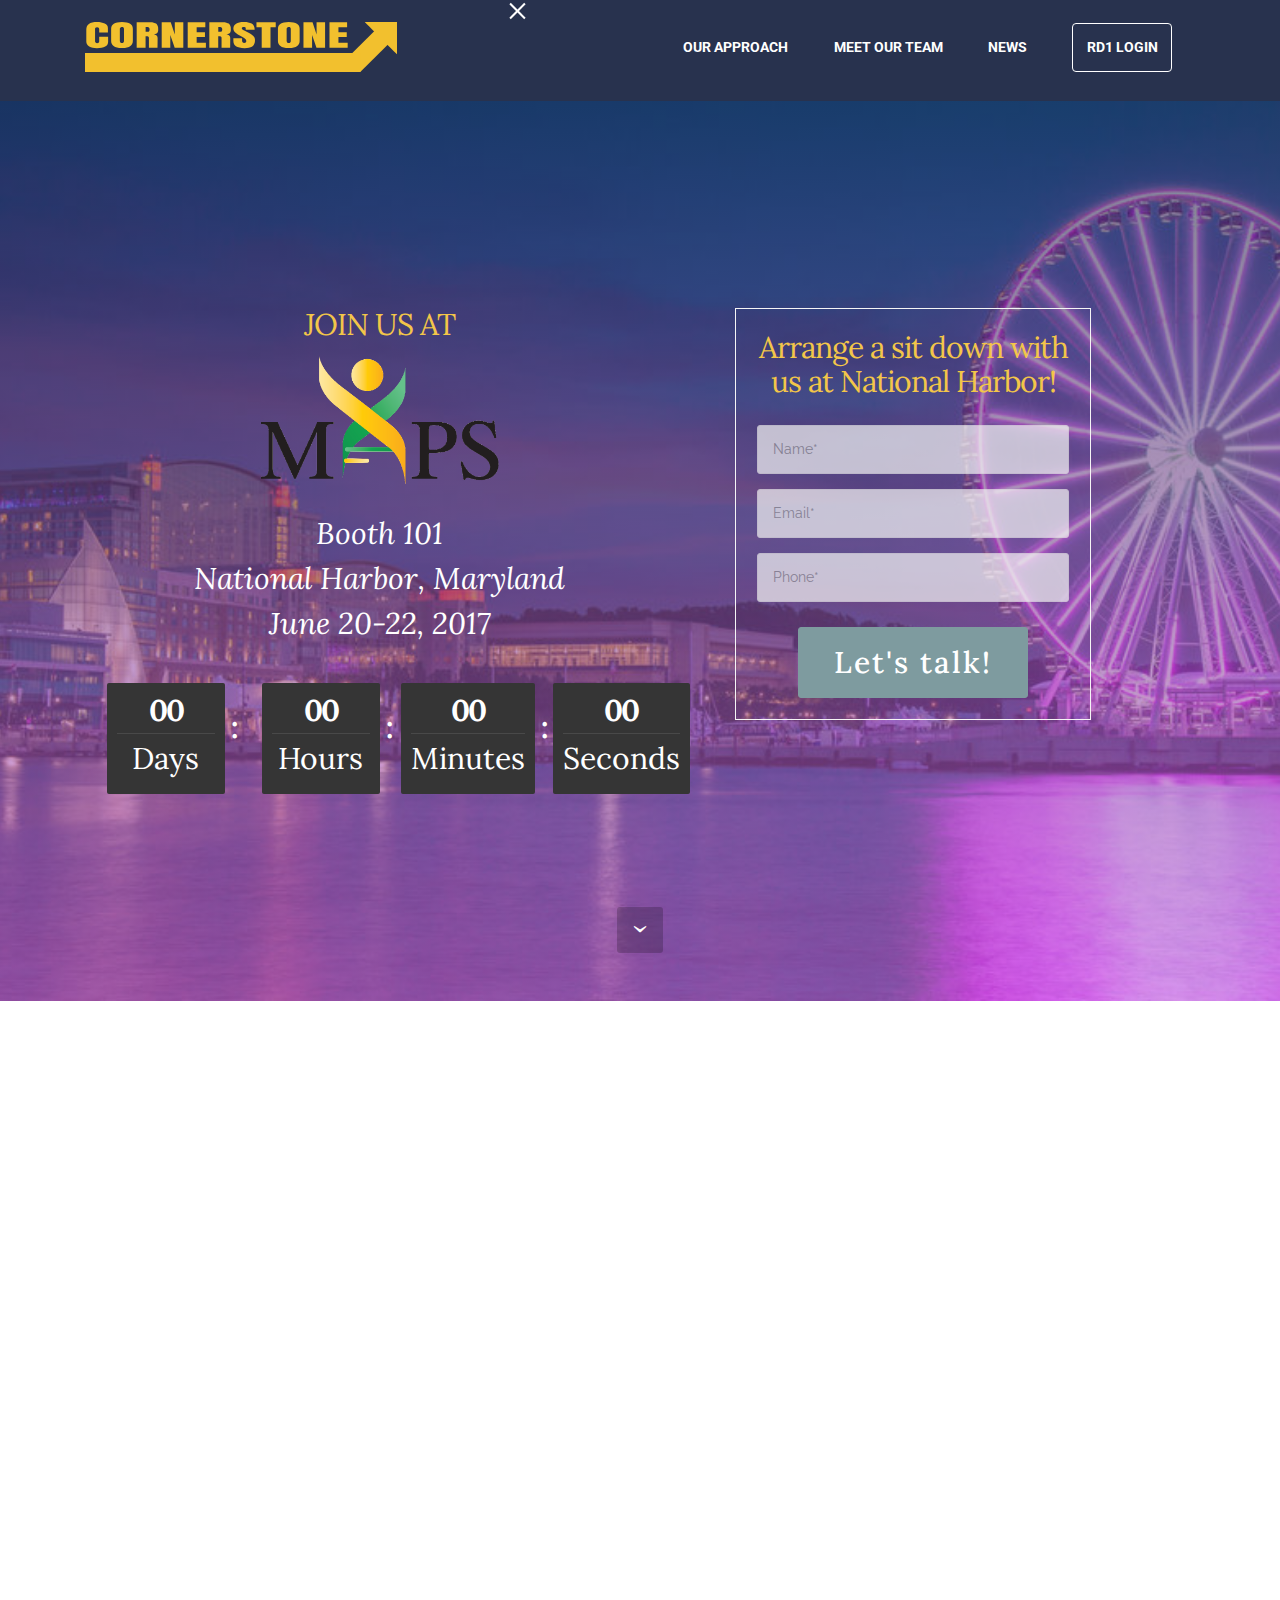
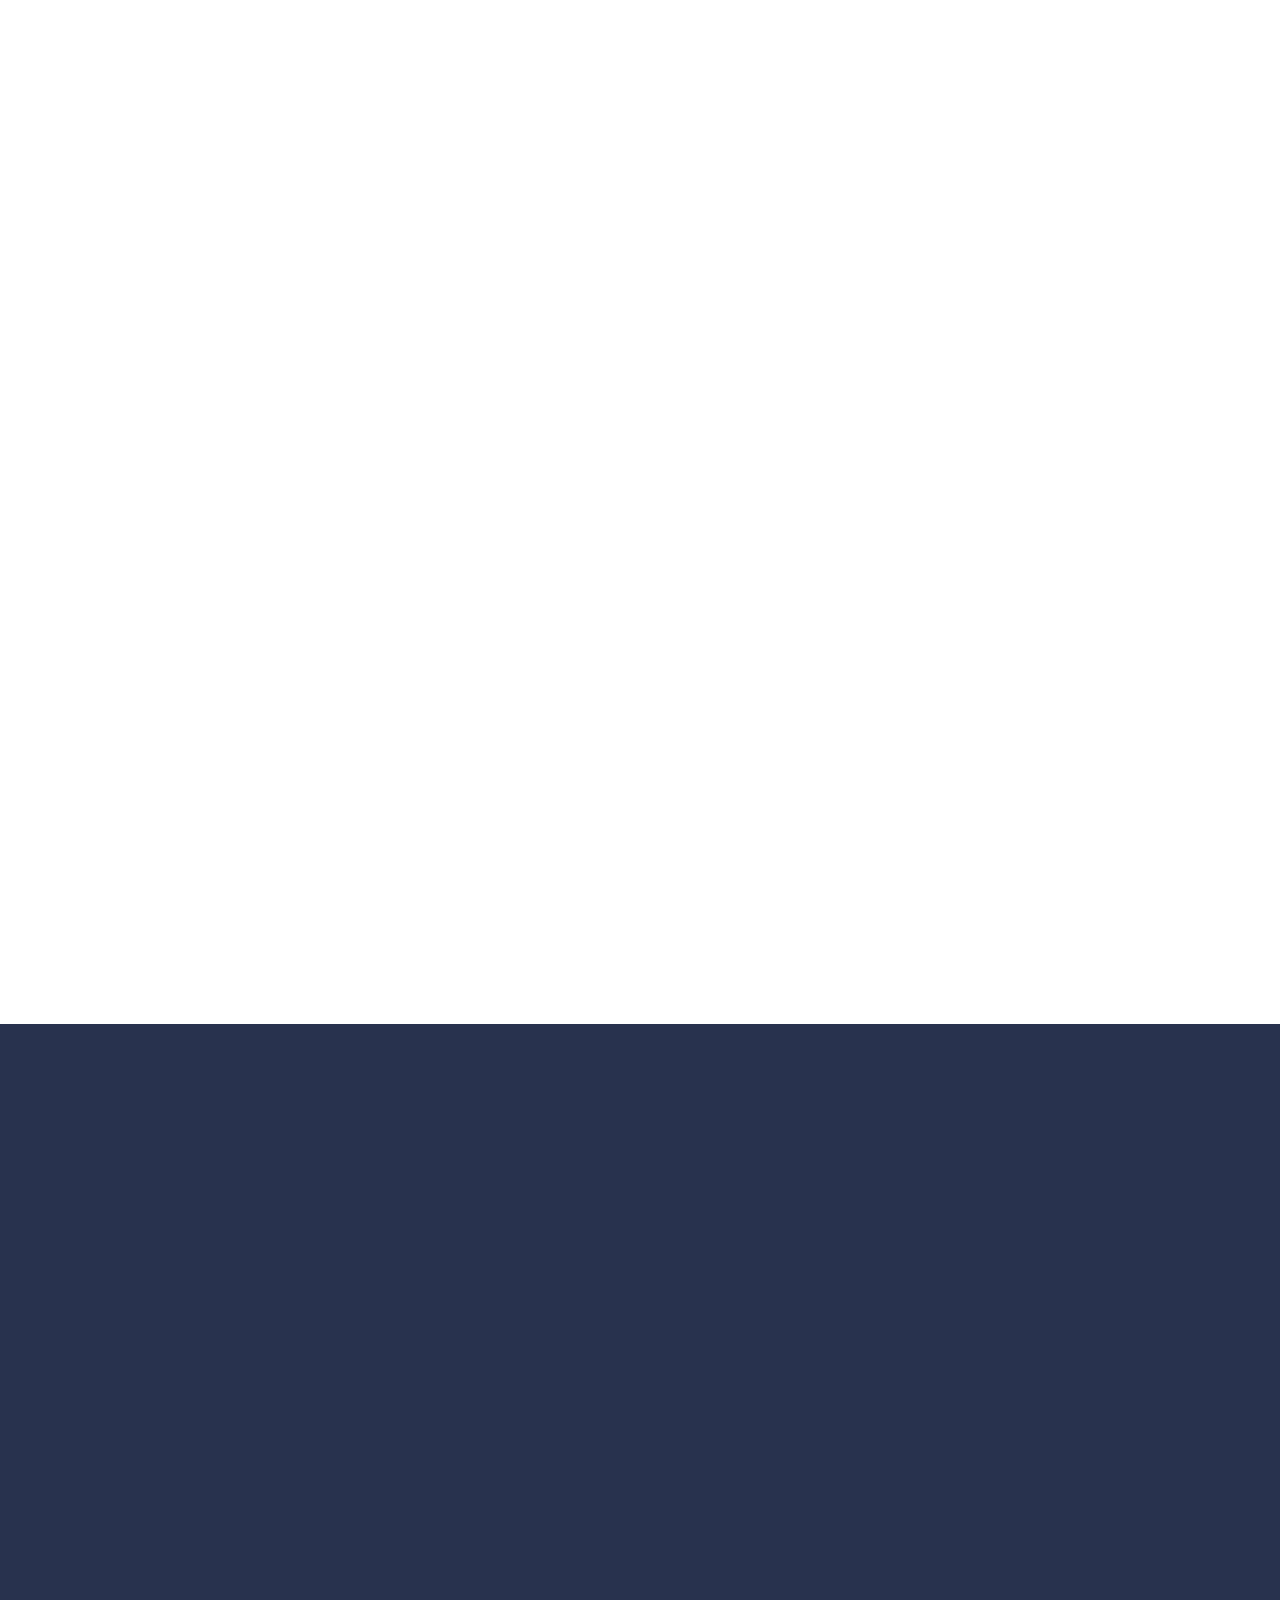
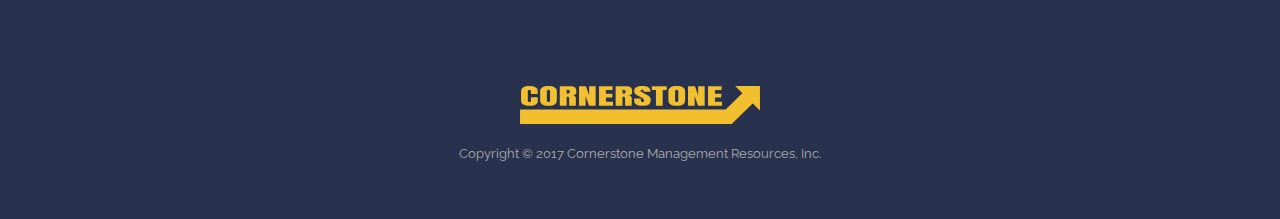
==== index.html @ 9722f14a "FEEX type-o's, adjust banner" ====
<!DOCTYPE html>
<html>
<head>
  <!-- Site made with Mobirise Website Builder v3.12.1, https://mobirise.com -->
  <meta charset="UTF-8">
  <meta http-equiv="X-UA-Compatible" content="IE=edge">
  <meta name="generator" content="Mobirise v3.12.1, mobirise.com">
  <meta name="viewport" content="width=device-width, initial-scale=1">
  <link rel="shortcut icon" href="assets/images/lten-fav.png" type="image/x-icon">
  <meta name="description" content="">
  
  <link rel="stylesheet" href="https://fonts.googleapis.com/css?family=Lora:400,700,400italic,700italic&amp;subset=latin">
  <link rel="stylesheet" href="https://fonts.googleapis.com/css?family=Montserrat:400,700">
  <link rel="stylesheet" href="https://fonts.googleapis.com/css?family=Raleway:100,100i,200,200i,300,300i,400,400i,500,500i,600,600i,700,700i,800,800i,900,900i">
  <link rel="stylesheet" href="assets/bootstrap-material-design-font/css/material.css">
  <link rel="stylesheet" href="assets/tether/tether.min.css">
  <link rel="stylesheet" href="assets/bootstrap/css/bootstrap.min.css">
  <link rel="stylesheet" href="assets/dropdown/css/style.css">
  <link rel="stylesheet" href="assets/animate.css/animate.min.css">
  <link rel="stylesheet" href="assets/theme/css/style.css">
  <link rel="stylesheet" href="assets/mobirise3-blocks-plugin/css/style.css">
  <link rel="stylesheet" href="assets/mobirise/css/mbr-additional.css" type="text/css">
  <link rel="stylesheet" href="assets/index.css" type="text/css"/>
  
  
  
</head>
<body>
<section id="menu-0">

    <nav class="navbar navbar-dropdown navbar-fixed-top">
        <div class="container">

            <div class="mbr-table">
                <div class="mbr-table-cell">

                    <div class="navbar-brand">
                        <a href="https://leadwithcornerstone.com" class="navbar-logo"><img src="assets/images/logo-single-color-1.svg" alt="Mobirise"></a>
                        
                    </div>

                </div>
                <div class="mbr-table-cell">

                    <button class="navbar-toggler pull-xs-right hidden-md-up" type="button" data-toggle="collapse" data-target="#exCollapsingNavbar">
                        <div class="hamburger-icon"></div>
                    </button>

                    <ul class="nav-dropdown collapse pull-xs-right nav navbar-nav navbar-toggleable-sm" id="exCollapsingNavbar">
                      <li class="nav-item dropdown"><a class="nav-link link" href="/approach.html" aria-expanded="false">OUR APPROACH</a></li>
                      <li class="nav-item"><a class="nav-link link" href="/team.html" aria-expanded="false">MEET OUR TEAM</a></li>
                      <li class="nav-item"><a class="nav-link link" href="/news.html" aria-expanded="false">NEWS</a></li>
                      <li class="nav-item"><a id="rd1login" class="nav-link link" href="http://readydayone.com/">RD1 LOGIN</a></li>
                    </ul>
                        <div class="close-icon"></div>
                    </button>

                </div>
            </div>

        </div>
    </nav>

</section>

<section class="engine"><a rel="external" href="https://mobirise.com">Mobirise Web Creator</a></section><section class="mbr-section mbr-section__container article mbr-after-navbar" id="header3-6" style="background-color: rgb(40, 50, 78); padding-top: 80px; padding-bottom: 20px;">
    <div class="container">
        <div class="row">
            <div class="col-xs-12">
                <h3 class="mbr-section-title display-2"></h3>
                
            </div>
        </div>
    </div>
</section>

<section class="mbr-section mbr-section-hero mbr-section-full extHeader13" id="extHeader13-d" style="background-image: url(assets/images/wasgn-main01-r.jpg);">

    <div class="mbr-overlay" style="opacity: 0.6; background:linear-gradient(180deg, #28324E, #DA68E2); ">
    </div>

    <div class="mbr-table mbr-table-full">
        <div class="mbr-table-cell">

            <div class="container">
                <div class="mbr-section row">
                    <div class="mbr-table-md-up">
                        
                        

                        <div class="mbr-table-cell mbr-right-padding-md-up col-md-7 text-xs-center text-md-right">
                           <div class="container2">
                                <h4 class="mbr-section-title display-2" style="font-weight: normal; font-family: 'Lora', serif;">JOIN US AT<br><img src="assets/images/m2 copy.png" style="height: 128px; margin-top: 0.5em;"></h4>
                                <div class="mbr-section-text lead">
                                    <p><span style="line-height: 1.5;">Booth 101</span><br><span style="line-height: 1.5;">National Harbor, Maryland</span><br>June 20-22, 2017<br></p>
                                </div>
                                <div class="countdown" data-end="2017/06/22"></div>
                            </div>
                        </div>
                        <div class="form-table mbr-valign-top col-md-9  formblock" data-form-type="formoid">
                            <h4 class="mbr-section-title display-2"><span style="font-weight: normal;">Arrange a sit down with us&nbsp;at National Harbor!</span></h4>
                            <div data-form-alert="true">
                                <div hidden="" data-form-alert-success="true" class="alert alert-form alert-success text-xs-center">Thank You!</div>
                            </div>
                            <form action="https://mobirise.com/" method="post" data-form-title="JOIN US ATMAPS">
                                <input type="hidden" value="mB2yQA5U5hJC4yDXO6YgDqVfGxD87rrRCwksY3TaonPqhQ/jS/07HO20vc/eBBcnyY/6fTDZwCEvkU/P0y9nJ7ykvp0NwInEQJoDjAlxjFyf1GAcP17VbdTFWeBl5ZXc" data-form-email="true">

                                    <div class="col-xs-12">
                                         <input type="text" class="form-control" name="name" required="" data-form-field="Name" placeholder="Name*">
                                    </div>

                                    <div class="col-xs-12"> 
                                         <input type="text" class="form-control" name="email" required="" data-form-field="Email" placeholder="Email*">    
                                    </div>

                                    <div class="col-xs-12">
                                         <input type="text" class="form-control" name="phone" required="" data-form-field="Phone" placeholder="Phone*">
                                    </div>

                                    
                                <div class="col-xs-12" style="margin-top: 10px; text-align: center"><button type="submit" class="btn btn-info">Let's talk!</button></div>
                            </form>
                        </div>
                    </div>
                </div>
            </div>
        </div>
    </div>

    <div class="mbr-arrow mbr-arrow-floating hidden-sm-down" aria-hidden="true"><a href="#header3-b"><i class="mbr-arrow-icon"></i></a></div>

</section>

<section class="mbr-section mbr-section__container article" id="header3-b" style="background-color: rgb(255, 255, 255); padding-top: 20px; padding-bottom: 20px;">
    <div class="container">
        <div class="row">
            <div class="col-xs-12">
                <h3 class="mbr-section-title display-2">Cornerstone's&nbsp;<span style="line-height: 1.1;">Carl Thoresen and David A. Jencen</span><br><span style="line-height: 1.1;">at MAPS 2017 Annual Meeting</span></h3>
                <h4 class="mbr-section-title">Come see us at <a href="maps_map.html" target="_blank" style="color: #FCBC12;">Booth 101</a>
                <a href="maps_map.html" target="_blank" style="color: #FCBC12;"><img src="assets/images/guides.png" height="40px;" alt="Cornerstone at LTEN Booth 101" title="Map to Cornerstone Booth at MAPS"></a></h4>
            </div>
        </div>
    </div>
</section>

<section class="mbr-section" id="msg-box5-9" style="background-color: rgb(255, 255, 255); padding-top: 40px; padding-bottom: 0px;">

    
    <div class="container">
        <div class="row">
            <div class="mbr-table-md-up">

              

              <div class="mbr-table-cell col-md-6 text-xs-center text-md-right content-size">
                  <h3 class="mbr-section-title display-2" style="text-align: left; font-weight: normal;">Cornerstone is hosting a workshop on <div>Thursday, June 22nd, 9:30 - 12:15</div><div><span style="font-weight: bold;">Building a Medical Affairs Leadership Pipeline</span></div></h3>
                  <div class="lead">

                    <p>The increased importance of Medical Affairs within the pharmaceutical and&nbsp;biotech industries necessitates an increase in the number of frontline leaders.&nbsp;Yet, few organizations offer a systematic internal process for identifying and&nbsp;developing potential Medical Affairs leaders. In this workshop, we will present&nbsp;a model for leadership development that gives high-potential individual<br>contributors in the Medical Affairs area the opportunity to develop leadership&nbsp;and management skills prior to promotion. Specifically, we will describe&nbsp;the development and implementation of an experiential developmental&nbsp;realistic job preview (RJP) for aspiring management candidates involving a&nbsp;strategic decision-making simulation and a one-on-one coaching interaction.&nbsp;Finally, we will present a case study detailing one organization’s ongoing&nbsp;initiative to leverage these results to prepare aspiring frontline leaders for job&nbsp;responsibilities very different than ones they currently have in a highly volatile&nbsp;and constantly evolving industry.&nbsp;<br><br></p>

                  </div>

                  
              </div>


              


              <div class="mbr-table-cell mbr-left-padding-md-up mbr-valign-top col-md-6 image-size" style="width: 50%;">
                  <div class="mbr-figure"><img src="assets/images/maps-logo.jpg"></div>
              </div>

            </div>
        </div>
    </div>

</section>

<section class="mbr-section" id="msg-box5-4" style="background-color: rgb(255, 255, 255); padding-top: 40px; padding-bottom: 40px;">

    
    <div class="container">
        <div class="row">
            <div class="mbr-table-md-up">

              <div class="mbr-table-cell mbr-right-padding-md-up mbr-valign-top col-md-7 image-size" style="width: 25%;">
                  <div class="mbr-figure"><img src="assets/images/carl-600x840.jpg"></div>
              </div>

              


              <div class="mbr-table-cell col-md-5 text-xs-center text-md-left content-size">
                  <h3 class="mbr-section-title display-2">Carl Thoresen, Ph.D.</h3>
                  <div class="lead">

                    <p>Carl joined the Cornerstone team after working as Assistant Professor of industrial/organizational psychology at Tulane University. As an internationally recognized author and researcher on employee selection, job attitudes, employee assessment, and the role of personality in job performance, Carl brings a unique, research-oriented perspective to the design and implementation of Cornerstone’s programs. He has extensive training and experience in test development and validation. After graduating from Northwestern University, Carl earned an M.S. degree in organizational behavior from Cornell University. He later completed his Ph.D. in human resource management with a minor concentration in personality and social psychology at the University of Iowa.</p>

                  </div>

                  
              </div>


              

            </div>
        </div>
    </div>

</section>

<section class="mbr-section" id="msg-box5-c" style="background-color: rgb(255, 255, 255); padding-top: 40px; padding-bottom: 40px;">

    
    <div class="container">
        <div class="row">
            <div class="mbr-table-md-up">

              <div class="mbr-table-cell mbr-right-padding-md-up mbr-valign-top col-md-7 image-size" style="width: 25%;">
                  <div class="mbr-figure"><img src="assets/images/david.jpg"></div>
              </div>

              


              <div class="mbr-table-cell col-md-5 text-xs-center text-md-left content-size">
                  <h3 class="mbr-section-title display-2">Davad A. Jencen, Ph.D.</h3>
                  <div class="lead">

                    <p>David brings more than 20 years of biopharmaceutical industry Medical Affairs experience with companies including Procter &amp; Gamble Pharmaceuticals, Boehringer Ingelheim, and Novo Nordisk. As a Medical Affairs consultant he has partnered with clients on projects ranging from global excellence in medical science liaison (MSL) performance, stakeholder engagement strategies, and presentation skills development. He has been invited to deliver Medical Affairs training programs in the US, Singapore, Taiwan, and China. He also coaches and mentors aspiring MSLs seeking to secure their first role, as well as Medical Affairs professionals in mid-career who are considering a change. He blogs and hosts a LinkedIn discussion group, both focused on the MSL. Over his industrial career he has directed several MSL teams and also served as Operations Director for MSL organizations. While at Boehringer Ingelheim he was chief architect of the original MSL training and development program, directing a team to develop scientific and professional training &amp; development programming across 4 different therapeutic areas.</p>

                  </div>

                  
              </div>


              

            </div>
        </div>
    </div>

</section>

<section class="mbr-section mbr-section__container article" id="header3-1" style="background-color: rgb(40, 50, 78); padding-top: 40px; padding-bottom: 20px;">
    <div class="container">
        <div class="row">
            <div class="col-xs-12">
                <h3 class="mbr-section-title display-2"><span style="font-weight: normal;">Let the Cornerstone approach help you.</span></h3>
                <small class="mbr-section-subtitle">Call or simply send us a note!</small>
            </div>
        </div>
    </div>
</section>

<section class="mbr-footer footer4 mbr-section mbr-section-md-padding" id="contacts4-2" style="background-color: rgb(40, 50, 78); padding-top: 60px; padding-bottom: 60px;">
    
    <div class="container">
        <div class="mbr-contacts row">
            <div class="col-sm-8">
                <div class="row">
                    <div class="col-sm-6">
                        <p><span style="font-size: 0.875rem; line-height: 1.5;">Cornerstone Management Resource Systems, Inc.</span><br>212 Mary Street<br>
Carnegie, PA 15106<br><br>
contact@leadwithcornerstone.com<br><br>
Phone: (412) 429-6400 <br>
Fax: (412) 429-6450</p>
                    </div>
                    <div class="col-sm-6"><p class="mbr-contacts__text"><font color="#8c8c8c" size="3"><span style="letter-spacing: -1px; line-height: 20px;">Proud Members of:</span></font></p><ul class="mbr-contacts__list"><li><a href="http://www.l-ten.org/" target="_blank">Life Science Trainers &amp; Educators Network</a></li><li><a href="http://www.aomonline.org/" target="_blank">Academy of Management</a></li><li><a href="http://www.td.org/" target="_blank">Association for Talent Development</a></li><li><a href="http://http://www.siop.org/" target="_blank">Society for Industrial and Organizational Psychology</a></li><li><a href="http://www.shrm.org/" target="_blank">Society for Human Resource Management</a></li></ul></div>
                </div>
            </div>
            <div class="col-sm-4" data-form-type="formoid">
                <div data-form-alert="true">
                    <div hidden="" data-form-alert-success="true">Thanks for filling out form!</div>
                </div>
                <form action="https://mobirise.com/" method="post" data-form-title="MESSAGE">
                    <input type="hidden" value="hzyO/w4I+8+AQR++8pt1Ks4PPR2eOuHSNXJ6d34PItf699NMGYyzHLV0fbwY1GaBu1c+K6QYlq7x/pKUNmhXsF9npTAK3/1whgUCe+mWVYEfyq78S7+a7LP/GgaN36qp" data-form-email="true">
                    <div class="form-group">
                        <label class="form-control-label" for="contacts4-2-name">Name<span class="form-asterisk">*</span></label>
                        <input type="text" class="form-control input-sm input-inverse" name="name" required="" data-form-field="Name" id="contacts4-2-name">
                    </div>
                    <div class="form-group">
                        <label class="form-control-label" for="contacts4-2-email">Email<span class="form-asterisk">*</span></label>
                        <input type="email" class="form-control input-sm input-inverse" name="email" required="" data-form-field="Email" id="contacts4-2-email">
                    </div>
                    
                    <div class="form-group">
                        <label class="form-control-label" for="contacts4-2-message">Message</label>
                        <textarea class="form-control input-sm input-inverse" name="message" data-form-field="Message" rows="4" id="contacts4-2-message"></textarea>
                    </div>
                    <div class="mbr-buttons mbr-buttons--right btn-inverse"><button type="submit" class="btn btn-sm btn-info">I'm interested to learn more.</button></div>
                </form>
            </div>
        </div>
    </div>
</section>

<div id="footer1-3" custom-code="true"><footer class="mbr-small-footer mbr-section mbr-section-nopadding" style="background-color: rgb(40, 50, 78); padding-top: 1.75rem; padding-bottom: 3.5rem;">
    
    <div class="container">
        <p class="text-xs-center mbr-editable-content">
            <img class="my-image" src="assets/images/single-color-logo.svg">
        </p>
            <br>
            <p class="text-xs-center mbr-editable-content">
                Copyright © 2017 Cornerstone Management Resources, Inc.</p>
    </div>
</footer></div>


  <script src="assets/web/assets/jquery/jquery.min.js"></script>
  <script src="assets/tether/tether.min.js"></script>
  <script src="assets/bootstrap/js/bootstrap.min.js"></script>
  <script src="assets/smooth-scroll/smooth-scroll.js"></script>
  <script src="assets/dropdown/js/script.min.js"></script>
  <script src="assets/touch-swipe/jquery.touch-swipe.min.js"></script>
  <script src="assets/viewport-checker/jquery.viewportchecker.js"></script>
  <script src="assets/countdown/jquery.countdown.min.js"></script>
  <script src="assets/theme/js/script.js"></script>
  <script src="assets/mobirise3-blocks-plugin/js/script.js"></script>
  <script src="assets/formoid/formoid.min.js"></script>
  
  
  <input name="animation" type="hidden">
  </body>
</html>
---- assets/bootstrap-material-design-font/css/material.css ----
@font-face {
  font-family: 'Material-Design-Icons';
  src: url('../fonts/Material-Design-Icons.eot?3ocs8m');
  src: url('../fonts/Material-Design-Icons.eot?#iefix3ocs8m') format('embedded-opentype'), url('../fonts/Material-Design-Icons.woff?3ocs8m') format('woff'), url('../fonts/Material-Design-Icons.ttf?3ocs8m') format('truetype'), url('../fonts/Material-Design-Icons.svg?3ocs8m#Material-Design-Icons') format('svg');
  font-weight: normal;
  font-style: normal;
}
[class^="mdi-"],
[class*="mdi-"] {
  speak: none;
  display: inline-block;
  font-style: normal;
  font-variant:normal;
  font-weight:normal;
  /*font-size:24px;*/
  line-height:1;
  font-family:'Material-Design-Icons' !important;
  text-rendering: auto;
  
  -webkit-font-smoothing: antialiased;
  -moz-osx-font-smoothing: grayscale;
  -webkit-transform: translate(0, 0);
      -ms-transform: translate(0, 0);
          transform: translate(0, 0);
}
[class^="mdi-"]:before,
[class*="mdi-"]:before {
  display: inline-block;
  speak: none;
  text-decoration: inherit;
}
[class^="mdi-"].pull-left,
[class*="mdi-"].pull-left {
  margin-right: .3em;
}
[class^="mdi-"].pull-right,
[class*="mdi-"].pull-right {
  margin-left: .3em;
}
[class^="mdi-"].mdi-lg:before,
[class*="mdi-"].mdi-lg:before,
[class^="mdi-"].mdi-lg:after,
[class*="mdi-"].mdi-lg:after {
  font-size: 1.33333333em;
  line-height: 0.75em;
  vertical-align: -15%;
}
[class^="mdi-"].mdi-2x:before,
[class*="mdi-"].mdi-2x:before,
[class^="mdi-"].mdi-2x:after,
[class*="mdi-"].mdi-2x:after {
  font-size: 2em;
}
[class^="mdi-"].mdi-3x:before,
[class*="mdi-"].mdi-3x:before,
[class^="mdi-"].mdi-3x:after,
[class*="mdi-"].mdi-3x:after {
  font-size: 3em;
}
[class^="mdi-"].mdi-4x:before,
[class*="mdi-"].mdi-4x:before,
[class^="mdi-"].mdi-4x:after,
[class*="mdi-"].mdi-4x:after {
  font-size: 4em;
}
[class^="mdi-"].mdi-5x:before,
[class*="mdi-"].mdi-5x:before,
[class^="mdi-"].mdi-5x:after,
[class*="mdi-"].mdi-5x:after {
  font-size: 5em;
}
[class^="mdi-device-signal-cellular-"]:after,
[class^="mdi-device-battery-"]:after,
[class^="mdi-device-battery-charging-"]:after,
[class^="mdi-device-signal-cellular-connected-no-internet-"]:after,
[class^="mdi-device-signal-wifi-"]:after,
[class^="mdi-device-signal-wifi-statusbar-not-connected"]:after,
.mdi-device-network-wifi:after {
  opacity: .3;
  position: absolute;
  left: 0;
  top: 0;
  z-index: 1;
  display: inline-block;
  speak: none;
  text-decoration: inherit;
}
[class^="mdi-device-signal-cellular-"]:after {
  content: "\e758";
}
[class^="mdi-device-battery-"]:after {
  content: "\e735";
}
[class^="mdi-device-battery-charging-"]:after {
  content: "\e733";
}
[class^="mdi-device-signal-cellular-connected-no-internet-"]:after {
  content: "\e75d";
}
[class^="mdi-device-signal-wifi-"]:after,
.mdi-device-network-wifi:after {
  content: "\e765";
}
[class^="mdi-device-signal-wifi-statusbasr-not-connected"]:after {
  content: "\e8f7";
}
.mdi-device-signal-cellular-off:after,
.mdi-device-signal-cellular-null:after,
.mdi-device-signal-cellular-no-sim:after,
.mdi-device-signal-wifi-off:after,
.mdi-device-signal-wifi-4-bar:after,
.mdi-device-signal-cellular-4-bar:after,
.mdi-device-battery-alert:after,
.mdi-device-signal-cellular-connected-no-internet-4-bar:after,
.mdi-device-battery-std:after,
.mdi-device-battery-full .mdi-device-battery-unknown:after {
  content: "";
}
.mdi-fw {
  width: 1.28571429em;
  text-align: center;
}
.mdi-ul {
  padding-left: 0;
  margin-left: 2.14285714em;
  list-style-type: none;
}
.mdi-ul > li {
  position: relative;
}
.mdi-li {
  position: absolute;
  left: -2.14285714em;
  width: 2.14285714em;
  top: 0.14285714em;
  text-align: center;
}
.mdi-li.mdi-lg {
  left: -1.85714286em;
}
.mdi-border {
  padding: .2em .25em .15em;
  border: solid 0.08em #eeeeee;
  border-radius: .1em;
}
.mdi-spin {
  -webkit-animation: mdi-spin 2s infinite linear;
  animation: mdi-spin 2s infinite linear;
  -webkit-transform-origin: 50% 50%;
  -ms-transform-origin: 50% 50%;
      transform-origin: 50% 50%;
}
.mdi-pulse {
  -webkit-animation: mdi-spin 1s steps(8) infinite;
  animation: mdi-spin 1s steps(8) infinite;
  -webkit-transform-origin: 50% 50%;
  -ms-transform-origin: 50% 50%;
      transform-origin: 50% 50%;
}
@-webkit-keyframes mdi-spin {
  0% {
    -webkit-transform: rotate(0deg);
    transform: rotate(0deg);
  }
  100% {
    -webkit-transform: rotate(359deg);
    transform: rotate(359deg);
  }
}
@keyframes mdi-spin {
  0% {
    -webkit-transform: rotate(0deg);
    transform: rotate(0deg);
  }
  100% {
    -webkit-transform: rotate(359deg);
    transform: rotate(359deg);
  }
}
.mdi-rotate-90 {
  filter: progid:DXImageTransform.Microsoft.BasicImage(rotation=1);
  -webkit-transform: rotate(90deg);
  -ms-transform: rotate(90deg);
  transform: rotate(90deg);
}
.mdi-rotate-180 {
  filter: progid:DXImageTransform.Microsoft.BasicImage(rotation=2);
  -webkit-transform: rotate(180deg);
  -ms-transform: rotate(180deg);
  transform: rotate(180deg);
}
.mdi-rotate-270 {
  filter: progid:DXImageTransform.Microsoft.BasicImage(rotation=3);
  -webkit-transform: rotate(270deg);
  -ms-transform: rotate(270deg);
  transform: rotate(270deg);
}
.mdi-flip-horizontal {
  filter: progid:DXImageTransform.Microsoft.BasicImage(rotation=0, mirror=1);
  -webkit-transform: scale(-1, 1);
  -ms-transform: scale(-1, 1);
  transform: scale(-1, 1);
}
.mdi-flip-vertical {
  filter: progid:DXImageTransform.Microsoft.BasicImage(rotation=2, mirror=1);
  -webkit-transform: scale(1, -1);
  -ms-transform: scale(1, -1);
  transform: scale(1, -1);
}
:root .mdi-rotate-90,
:root .mdi-rotate-180,
:root .mdi-rotate-270,
:root .mdi-flip-horizontal,
:root .mdi-flip-vertical {
  -webkit-filter: none;
          filter: none;
}
.mdi-stack {
  position: relative;
  display: inline-block;
  width: 2em;
  height: 2em;
  line-height: 2em;
  vertical-align: middle;
}
.mdi-stack-1x,
.mdi-stack-2x {
  position: absolute;
  left: 0;
  width: 100%;
  text-align: center;
}
.mdi-stack-1x {
  line-height: inherit;
}
.mdi-stack-2x {
  font-size: 2em;
}
.mdi-inverse {
  color: #ffffff;
}
/* Start Icons */
.mdi-action-3d-rotation:before {
  content: "\e600";
}
.mdi-action-accessibility:before {
  content: "\e601";
}
.mdi-action-account-balance-wallet:before {
  content: "\e602";
}
.mdi-action-account-balance:before {
  content: "\e603";
}
.mdi-action-account-box:before {
  content: "\e604";
}
.mdi-action-account-child:before {
  content: "\e605";
}
.mdi-action-account-circle:before {
  content: "\e606";
}
.mdi-action-add-shopping-cart:before {
  content: "\e607";
}
.mdi-action-alarm-add:before {
  content: "\e608";
}
.mdi-action-alarm-off:before {
  content: "\e609";
}
.mdi-action-alarm-on:before {
  content: "\e60a";
}
.mdi-action-alarm:before {
  content: "\e60b";
}
.mdi-action-android:before {
  content: "\e60c";
}
.mdi-action-announcement:before {
  content: "\e60d";
}
.mdi-action-aspect-ratio:before {
  content: "\e60e";
}
.mdi-action-assessment:before {
  content: "\e60f";
}
.mdi-action-assignment-ind:before {
  content: "\e610";
}
.mdi-action-assignment-late:before {
  content: "\e611";
}
.mdi-action-assignment-return:before {
  content: "\e612";
}
.mdi-action-assignment-returned:before {
  content: "\e613";
}
.mdi-action-assignment-turned-in:before {
  content: "\e614";
}
.mdi-action-assignment:before {
  content: "\e615";
}
.mdi-action-autorenew:before {
  content: "\e616";
}
.mdi-action-backup:before {
  content: "\e617";
}
.mdi-action-book:before {
  content: "\e618";
}
.mdi-action-bookmark-outline:before {
  content: "\e619";
}
.mdi-action-bookmark:before {
  content: "\e61a";
}
.mdi-action-bug-report:before {
  content: "\e61b";
}
.mdi-action-cached:before {
  content: "\e61c";
}
.mdi-action-check-circle:before {
  content: "\e61d";
}
.mdi-action-class:before {
  content: "\e61e";
}
.mdi-action-credit-card:before {
  content: "\e61f";
}
.mdi-action-dashboard:before {
  content: "\e620";
}
.mdi-action-delete:before {
  content: "\e621";
}
.mdi-action-description:before {
  content: "\e622";
}
.mdi-action-dns:before {
  content: "\e623";
}
.mdi-action-done-all:before {
  content: "\e624";
}
.mdi-action-done:before {
  content: "\e625";
}
.mdi-action-event:before {
  content: "\e626";
}
.mdi-action-exit-to-app:before {
  content: "\e627";
}
.mdi-action-explore:before {
  content: "\e628";
}
.mdi-action-extension:before {
  content: "\e629";
}
.mdi-action-face-unlock:before {
  content: "\e62a";
}
.mdi-action-favorite-outline:before {
  content: "\e62b";
}
.mdi-action-favorite:before {
  content: "\e62c";
}
.mdi-action-find-in-page:before {
  content: "\e62d";
}
.mdi-action-find-replace:before {
  content: "\e62e";
}
.mdi-action-flip-to-back:before {
  content: "\e62f";
}
.mdi-action-flip-to-front:before {
  content: "\e630";
}
.mdi-action-get-app:before {
  content: "\e631";
}
.mdi-action-grade:before {
  content: "\e632";
}
.mdi-action-group-work:before {
  content: "\e633";
}
.mdi-action-help:before {
  content: "\e634";
}
.mdi-action-highlight-remove:before {
  content: "\e635";
}
.mdi-action-history:before {
  content: "\e636";
}
.mdi-action-home:before {
  content: "\e637";
}
.mdi-action-https:before {
  content: "\e638";
}
.mdi-action-info-outline:before {
  content: "\e639";
}
.mdi-action-info:before {
  content: "\e63a";
}
.mdi-action-input:before {
  content: "\e63b";
}
.mdi-action-invert-colors:before {
  content: "\e63c";
}
.mdi-action-label-outline:before {
  content: "\e63d";
}
.mdi-action-label:before {
  content: "\e63e";
}
.mdi-action-language:before {
  content: "\e63f";
}
.mdi-action-launch:before {
  content: "\e640";
}
.mdi-action-list:before {
  content: "\e641";
}
.mdi-action-lock-open:before {
  content: "\e642";
}
.mdi-action-lock-outline:before {
  content: "\e643";
}
.mdi-action-lock:before {
  content: "\e644";
}
.mdi-action-loyalty:before {
  content: "\e645";
}
.mdi-action-markunread-mailbox:before {
  content: "\e646";
}
.mdi-action-note-add:before {
  content: "\e647";
}
.mdi-action-open-in-browser:before {
  content: "\e648";
}
.mdi-action-open-in-new:before {
  content: "\e649";
}
.mdi-action-open-with:before {
  content: "\e64a";
}
.mdi-action-pageview:before {
  content: "\e64b";
}
.mdi-action-payment:before {
  content: "\e64c";
}
.mdi-action-perm-camera-mic:before {
  content: "\e64d";
}
.mdi-action-perm-contact-cal:before {
  content: "\e64e";
}
.mdi-action-perm-data-setting:before {
  content: "\e64f";
}
.mdi-action-perm-device-info:before {
  content: "\e650";
}
.mdi-action-perm-identity:before {
  content: "\e651";
}
.mdi-action-perm-media:before {
  content: "\e652";
}
.mdi-action-perm-phone-msg:before {
  content: "\e653";
}
.mdi-action-perm-scan-wifi:before {
  content: "\e654";
}
.mdi-action-picture-in-picture:before {
  content: "\e655";
}
.mdi-action-polymer:before {
  content: "\e656";
}
.mdi-action-print:before {
  content: "\e657";
}
.mdi-action-query-builder:before {
  content: "\e658";
}
.mdi-action-question-answer:before {
  content: "\e659";
}
.mdi-action-receipt:before {
  content: "\e65a";
}
.mdi-action-redeem:before {
  content: "\e65b";
}
.mdi-action-reorder:before {
  content: "\e65c";
}
.mdi-action-report-problem:before {
  content: "\e65d";
}
.mdi-action-restore:before {
  content: "\e65e";
}
.mdi-action-room:before {
  content: "\e65f";
}
.mdi-action-schedule:before {
  content: "\e660";
}
.mdi-action-search:before {
  content: "\e661";
}
.mdi-action-settings-applications:before {
  content: "\e662";
}
.mdi-action-settings-backup-restore:before {
  content: "\e663";
}
.mdi-action-settings-bluetooth:before {
  content: "\e664";
}
.mdi-action-settings-cell:before {
  content: "\e665";
}
.mdi-action-settings-display:before {
  content: "\e666";
}
.mdi-action-settings-ethernet:before {
  content: "\e667";
}
.mdi-action-settings-input-antenna:before {
  content: "\e668";
}
.mdi-action-settings-input-component:before {
  content: "\e669";
}
.mdi-action-settings-input-composite:before {
  content: "\e66a";
}
.mdi-action-settings-input-hdmi:before {
  content: "\e66b";
}
.mdi-action-settings-input-svideo:before {
  content: "\e66c";
}
.mdi-action-settings-overscan:before {
  content: "\e66d";
}
.mdi-action-settings-phone:before {
  content: "\e66e";
}
.mdi-action-settings-power:before {
  content: "\e66f";
}
.mdi-action-settings-remote:before {
  content: "\e670";
}
.mdi-action-settings-voice:before {
  content: "\e671";
}
.mdi-action-settings:before {
  content: "\e672";
}
.mdi-action-shop-two:before {
  content: "\e673";
}
.mdi-action-shop:before {
  content: "\e674";
}
.mdi-action-shopping-basket:before {
  content: "\e675";
}
.mdi-action-shopping-cart:before {
  content: "\e676";
}
.mdi-action-speaker-notes:before {
  content: "\e677";
}
.mdi-action-spellcheck:before {
  content: "\e678";
}
.mdi-action-star-rate:before {
  content: "\e679";
}
.mdi-action-stars:before {
  content: "\e67a";
}
.mdi-action-store:before {
  content: "\e67b";
}
.mdi-action-subject:before {
  content: "\e67c";
}
.mdi-action-supervisor-account:before {
  content: "\e67d";
}
.mdi-action-swap-horiz:before {
  content: "\e67e";
}
.mdi-action-swap-vert-circle:before {
  content: "\e67f";
}
.mdi-action-swap-vert:before {
  content: "\e680";
}
.mdi-action-system-update-tv:before {
  content: "\e681";
}
.mdi-action-tab-unselected:before {
  content: "\e682";
}
.mdi-action-tab:before {
  content: "\e683";
}
.mdi-action-theaters:before {
  content: "\e684";
}
.mdi-action-thumb-down:before {
  content: "\e685";
}
.mdi-action-thumb-up:before {
  content: "\e686";
}
.mdi-action-thumbs-up-down:before {
  content: "\e687";
}
.mdi-action-toc:before {
  content: "\e688";
}
.mdi-action-today:before {
  content: "\e689";
}
.mdi-action-track-changes:before {
  content: "\e68a";
}
.mdi-action-translate:before {
  content: "\e68b";
}
.mdi-action-trending-down:before {
  content: "\e68c";
}
.mdi-action-trending-neutral:before {
  content: "\e68d";
}
.mdi-action-trending-up:before {
  content: "\e68e";
}
.mdi-action-turned-in-not:before {
  content: "\e68f";
}
.mdi-action-turned-in:before {
  content: "\e690";
}
.mdi-action-verified-user:before {
  content: "\e691";
}
.mdi-action-view-agenda:before {
  content: "\e692";
}
.mdi-action-view-array:before {
  content: "\e693";
}
.mdi-action-view-carousel:before {
  content: "\e694";
}
.mdi-action-view-column:before {
  content: "\e695";
}
.mdi-action-view-day:before {
  content: "\e696";
}
.mdi-action-view-headline:before {
  content: "\e697";
}
.mdi-action-view-list:before {
  content: "\e698";
}
.mdi-action-view-module:before {
  content: "\e699";
}
.mdi-action-view-quilt:before {
  content: "\e69a";
}
.mdi-action-view-stream:before {
  content: "\e69b";
}
.mdi-action-view-week:before {
  content: "\e69c";
}
.mdi-action-visibility-off:before {
  content: "\e69d";
}
.mdi-action-visibility:before {
  content: "\e69e";
}
.mdi-action-wallet-giftcard:before {
  content: "\e69f";
}
.mdi-action-wallet-membership:before {
  content: "\e6a0";
}
.mdi-action-wallet-travel:before {
  content: "\e6a1";
}
.mdi-action-work:before {
  content: "\e6a2";
}
.mdi-alert-error:before {
  content: "\e6a3";
}
.mdi-alert-warning:before {
  content: "\e6a4";
}
.mdi-av-album:before {
  content: "\e6a5";
}
.mdi-av-closed-caption:before {
  content: "\e6a6";
}
.mdi-av-equalizer:before {
  content: "\e6a7";
}
.mdi-av-explicit:before {
  content: "\e6a8";
}
.mdi-av-fast-forward:before {
  content: "\e6a9";
}
.mdi-av-fast-rewind:before {
  content: "\e6aa";
}
.mdi-av-games:before {
  content: "\e6ab";
}
.mdi-av-hearing:before {
  content: "\e6ac";
}
.mdi-av-high-quality:before {
  content: "\e6ad";
}
.mdi-av-loop:before {
  content: "\e6ae";
}
.mdi-av-mic-none:before {
  content: "\e6af";
}
.mdi-av-mic-off:before {
  content: "\e6b0";
}
.mdi-av-mic:before {
  content: "\e6b1";
}
.mdi-av-movie:before {
  content: "\e6b2";
}
.mdi-av-my-library-add:before {
  content: "\e6b3";
}
.mdi-av-my-library-books:before {
  content: "\e6b4";
}
.mdi-av-my-library-music:before {
  content: "\e6b5";
}
.mdi-av-new-releases:before {
  content: "\e6b6";
}
.mdi-av-not-interested:before {
  content: "\e6b7";
}
.mdi-av-pause-circle-fill:before {
  content: "\e6b8";
}
.mdi-av-pause-circle-outline:before {
  content: "\e6b9";
}
.mdi-av-pause:before {
  content: "\e6ba";
}
.mdi-av-play-arrow:before {
  content: "\e6bb";
}
.mdi-av-play-circle-fill:before {
  content: "\e6bc";
}
.mdi-av-play-circle-outline:before {
  content: "\e6bd";
}
.mdi-av-play-shopping-bag:before {
  content: "\e6be";
}
.mdi-av-playlist-add:before {
  content: "\e6bf";
}
.mdi-av-queue-music:before {
  content: "\e6c0";
}
.mdi-av-queue:before {
  content: "\e6c1";
}
.mdi-av-radio:before {
  content: "\e6c2";
}
.mdi-av-recent-actors:before {
  content: "\e6c3";
}
.mdi-av-repeat-one:before {
  content: "\e6c4";
}
.mdi-av-repeat:before {
  content: "\e6c5";
}
.mdi-av-replay:before {
  content: "\e6c6";
}
.mdi-av-shuffle:before {
  content: "\e6c7";
}
.mdi-av-skip-next:before {
  content: "\e6c8";
}
.mdi-av-skip-previous:before {
  content: "\e6c9";
}
.mdi-av-snooze:before {
  content: "\e6ca";
}
.mdi-av-stop:before {
  content: "\e6cb";
}
.mdi-av-subtitles:before {
  content: "\e6cc";
}
.mdi-av-surround-sound:before {
  content: "\e6cd";
}
.mdi-av-timer:before {
  content: "\e6ce";
}
.mdi-av-video-collection:before {
  content: "\e6cf";
}
.mdi-av-videocam-off:before {
  content: "\e6d0";
}
.mdi-av-videocam:before {
  content: "\e6d1";
}
.mdi-av-volume-down:before {
  content: "\e6d2";
}
.mdi-av-volume-mute:before {
  content: "\e6d3";
}
.mdi-av-volume-off:before {
  content: "\e6d4";
}
.mdi-av-volume-up:before {
  content: "\e6d5";
}
.mdi-av-web:before {
  content: "\e6d6";
}
.mdi-communication-business:before {
  content: "\e6d7";
}
.mdi-communication-call-end:before {
  content: "\e6d8";
}
.mdi-communication-call-made:before {
  content: "\e6d9";
}
.mdi-communication-call-merge:before {
  content: "\e6da";
}
.mdi-communication-call-missed:before {
  content: "\e6db";
}
.mdi-communication-call-received:before {
  content: "\e6dc";
}
.mdi-communication-call-split:before {
  content: "\e6dd";
}
.mdi-communication-call:before {
  content: "\e6de";
}
.mdi-communication-chat:before {
  content: "\e6df";
}
.mdi-communication-clear-all:before {
  content: "\e6e0";
}
.mdi-communication-comment:before {
  content: "\e6e1";
}
.mdi-communication-contacts:before {
  content: "\e6e2";
}
.mdi-communication-dialer-sip:before {
  content: "\e6e3";
}
.mdi-communication-dialpad:before {
  content: "\e6e4";
}
.mdi-communication-dnd-on:before {
  content: "\e6e5";
}
.mdi-communication-email:before {
  content: "\e6e6";
}
.mdi-communication-forum:before {
  content: "\e6e7";
}
.mdi-communication-import-export:before {
  content: "\e6e8";
}
.mdi-communication-invert-colors-off:before {
  content: "\e6e9";
}
.mdi-communication-invert-colors-on:before {
  content: "\e6ea";
}
.mdi-communication-live-help:before {
  content: "\e6eb";
}
.mdi-communication-location-off:before {
  content: "\e6ec";
}
.mdi-communication-location-on:before {
  content: "\e6ed";
}
.mdi-communication-message:before {
  content: "\e6ee";
}
.mdi-communication-messenger:before {
  content: "\e6ef";
}
.mdi-communication-no-sim:before {
  content: "\e6f0";
}
.mdi-communication-phone:before {
  content: "\e6f1";
}
.mdi-communication-portable-wifi-off:before {
  content: "\e6f2";
}
.mdi-communication-quick-contacts-dialer:before {
  content: "\e6f3";
}
.mdi-communication-quick-contacts-mail:before {
  content: "\e6f4";
}
.mdi-communication-ring-volume:before {
  content: "\e6f5";
}
.mdi-communication-stay-current-landscape:before {
  content: "\e6f6";
}
.mdi-communication-stay-current-portrait:before {
  content: "\e6f7";
}
.mdi-communication-stay-primary-landscape:before {
  content: "\e6f8";
}
.mdi-communication-stay-primary-portrait:before {
  content: "\e6f9";
}
.mdi-communication-swap-calls:before {
  content: "\e6fa";
}
.mdi-communication-textsms:before {
  content: "\e6fb";
}
.mdi-communication-voicemail:before {
  content: "\e6fc";
}
.mdi-communication-vpn-key:before {
  content: "\e6fd";
}
.mdi-content-add-box:before {
  content: "\e6fe";
}
.mdi-content-add-circle-outline:before {
  content: "\e6ff";
}
.mdi-content-add-circle:before {
  content: "\e700";
}
.mdi-content-add:before {
  content: "\e701";
}
.mdi-content-archive:before {
  content: "\e702";
}
.mdi-content-backspace:before {
  content: "\e703";
}
.mdi-content-block:before {
  content: "\e704";
}
.mdi-content-clear:before {
  content: "\e705";
}
.mdi-content-content-copy:before {
  content: "\e706";
}
.mdi-content-content-cut:before {
  content: "\e707";
}
.mdi-content-content-paste:before {
  content: "\e708";
}
.mdi-content-create:before {
  content: "\e709";
}
.mdi-content-drafts:before {
  content: "\e70a";
}
.mdi-content-filter-list:before {
  content: "\e70b";
}
.mdi-content-flag:before {
  content: "\e70c";
}
.mdi-content-forward:before {
  content: "\e70d";
}
.mdi-content-gesture:before {
  content: "\e70e";
}
.mdi-content-inbox:before {
  content: "\e70f";
}
.mdi-content-link:before {
  content: "\e710";
}
.mdi-content-mail:before {
  content: "\e711";
}
.mdi-content-markunread:before {
  content: "\e712";
}
.mdi-content-redo:before {
  content: "\e713";
}
.mdi-content-remove-circle-outline:before {
  content: "\e714";
}
.mdi-content-remove-circle:before {
  content: "\e715";
}
.mdi-content-remove:before {
  content: "\e716";
}
.mdi-content-reply-all:before {
  content: "\e717";
}
.mdi-content-reply:before {
  content: "\e718";
}
.mdi-content-report:before {
  content: "\e719";
}
.mdi-content-save:before {
  content: "\e71a";
}
.mdi-content-select-all:before {
  content: "\e71b";
}
.mdi-content-send:before {
  content: "\e71c";
}
.mdi-content-sort:before {
  content: "\e71d";
}
.mdi-content-text-format:before {
  content: "\e71e";
}
.mdi-content-undo:before {
  content: "\e71f";
}
.mdi-editor-attach-file:before {
  content: "\e776";
}
.mdi-editor-attach-money:before {
  content: "\e777";
}
.mdi-editor-border-all:before {
  content: "\e778";
}
.mdi-editor-border-bottom:before {
  content: "\e779";
}
.mdi-editor-border-clear:before {
  content: "\e77a";
}
.mdi-editor-border-color:before {
  content: "\e77b";
}
.mdi-editor-border-horizontal:before {
  content: "\e77c";
}
.mdi-editor-border-inner:before {
  content: "\e77d";
}
.mdi-editor-border-left:before {
  content: "\e77e";
}
.mdi-editor-border-outer:before {
  content: "\e77f";
}
.mdi-editor-border-right:before {
  content: "\e780";
}
.mdi-editor-border-style:before {
  content: "\e781";
}
.mdi-editor-border-top:before {
  content: "\e782";
}
.mdi-editor-border-vertical:before {
  content: "\e783";
}
.mdi-editor-format-align-center:before {
  content: "\e784";
}
.mdi-editor-format-align-justify:before {
  content: "\e785";
}
.mdi-editor-format-align-left:before {
  content: "\e786";
}
.mdi-editor-format-align-right:before {
  content: "\e787";
}
.mdi-editor-format-bold:before {
  content: "\e788";
}
.mdi-editor-format-clear:before {
  content: "\e789";
}
.mdi-editor-format-color-fill:before {
  content: "\e78a";
}
.mdi-editor-format-color-reset:before {
  content: "\e78b";
}
.mdi-editor-format-color-text:before {
  content: "\e78c";
}
.mdi-editor-format-indent-decrease:before {
  content: "\e78d";
}
.mdi-editor-format-indent-increase:before {
  content: "\e78e";
}
.mdi-editor-format-italic:before {
  content: "\e78f";
}
.mdi-editor-format-line-spacing:before {
  content: "\e790";
}
.mdi-editor-format-list-bulleted:before {
  content: "\e791";
}
.mdi-editor-format-list-numbered:before {
  content: "\e792";
}
.mdi-editor-format-paint:before {
  content: "\e793";
}
.mdi-editor-format-quote:before {
  content: "\e794";
}
.mdi-editor-format-size:before {
  content: "\e795";
}
.mdi-editor-format-strikethrough:before {
  content: "\e796";
}
.mdi-editor-format-textdirection-l-to-r:before {
  content: "\e797";
}
.mdi-editor-format-textdirection-r-to-l:before {
  content: "\e798";
}
.mdi-editor-format-underline:before {
  content: "\e799";
}
.mdi-editor-functions:before {
  content: "\e79a";
}
.mdi-editor-insert-chart:before {
  content: "\e79b";
}
.mdi-editor-insert-comment:before {
  content: "\e79c";
}
.mdi-editor-insert-drive-file:before {
  content: "\e79d";
}
.mdi-editor-insert-emoticon:before {
  content: "\e79e";
}
.mdi-editor-insert-invitation:before {
  content: "\e79f";
}
.mdi-editor-insert-link:before {
  content: "\e7a0";
}
.mdi-editor-insert-photo:before {
  content: "\e7a1";
}
.mdi-editor-merge-type:before {
  content: "\e7a2";
}
.mdi-editor-mode-comment:before {
  content: "\e7a3";
}
.mdi-editor-mode-edit:before {
  content: "\e7a4";
}
.mdi-editor-publish:before {
  content: "\e7a5";
}
.mdi-editor-vertical-align-bottom:before {
  content: "\e7a6";
}
.mdi-editor-vertical-align-center:before {
  content: "\e7a7";
}
.mdi-editor-vertical-align-top:before {
  content: "\e7a8";
}
.mdi-editor-wrap-text:before {
  content: "\e7a9";
}
.mdi-file-attachment:before {
  content: "\e7aa";
}
.mdi-file-cloud-circle:before {
  content: "\e7ab";
}
.mdi-file-cloud-done:before {
  content: "\e7ac";
}
.mdi-file-cloud-download:before {
  content: "\e7ad";
}
.mdi-file-cloud-off:before {
  content: "\e7ae";
}
.mdi-file-cloud-queue:before {
  content: "\e7af";
}
.mdi-file-cloud-upload:before {
  content: "\e7b0";
}
.mdi-file-cloud:before {
  content: "\e7b1";
}
.mdi-file-file-download:before {
  content: "\e7b2";
}
.mdi-file-file-upload:before {
  content: "\e7b3";
}
.mdi-file-folder-open:before {
  content: "\e7b4";
}
.mdi-file-folder-shared:before {
  content: "\e7b5";
}
.mdi-file-folder:before {
  content: "\e7b6";
}
.mdi-device-access-alarm:before {
  content: "\e720";
}
.mdi-device-access-alarms:before {
  content: "\e721";
}
.mdi-device-access-time:before {
  content: "\e722";
}
.mdi-device-add-alarm:before {
  content: "\e723";
}
.mdi-device-airplanemode-off:before {
  content: "\e724";
}
.mdi-device-airplanemode-on:before {
  content: "\e725";
}
.mdi-device-battery-20:before {
  content: "\e726";
}
.mdi-device-battery-30:before {
  content: "\e727";
}
.mdi-device-battery-50:before {
  content: "\e728";
}
.mdi-device-battery-60:before {
  content: "\e729";
}
.mdi-device-battery-80:before {
  content: "\e72a";
}
.mdi-device-battery-90:before {
  content: "\e72b";
}
.mdi-device-battery-alert:before {
  content: "\e72c";
}
.mdi-device-battery-charging-20:before {
  content: "\e72d";
}
.mdi-device-battery-charging-30:before {
  content: "\e72e";
}
.mdi-device-battery-charging-50:before {
  content: "\e72f";
}
.mdi-device-battery-charging-60:before {
  content: "\e730";
}
.mdi-device-battery-charging-80:before {
  content: "\e731";
}
.mdi-device-battery-charging-90:before {
  content: "\e732";
}
.mdi-device-battery-charging-full:before {
  content: "\e733";
}
.mdi-device-battery-full:before {
  content: "\e734";
}
.mdi-device-battery-std:before {
  content: "\e735";
}
.mdi-device-battery-unknown:before {
  content: "\e736";
}
.mdi-device-bluetooth-connected:before {
  content: "\e737";
}
.mdi-device-bluetooth-disabled:before {
  content: "\e738";
}
.mdi-device-bluetooth-searching:before {
  content: "\e739";
}
.mdi-device-bluetooth:before {
  content: "\e73a";
}
.mdi-device-brightness-auto:before {
  content: "\e73b";
}
.mdi-device-brightness-high:before {
  content: "\e73c";
}
.mdi-device-brightness-low:before {
  content: "\e73d";
}
.mdi-device-brightness-medium:before {
  content: "\e73e";
}
.mdi-device-data-usage:before {
  content: "\e73f";
}
.mdi-device-developer-mode:before {
  content: "\e740";
}
.mdi-device-devices:before {
  content: "\e741";
}
.mdi-device-dvr:before {
  content: "\e742";
}
.mdi-device-gps-fixed:before {
  content: "\e743";
}
.mdi-device-gps-not-fixed:before {
  content: "\e744";
}
.mdi-device-gps-off:before {
  content: "\e745";
}
.mdi-device-location-disabled:before {
  content: "\e746";
}
.mdi-device-location-searching:before {
  content: "\e747";
}
.mdi-device-multitrack-audio:before {
  content: "\e748";
}
.mdi-device-network-cell:before {
  content: "\e749";
}
.mdi-device-network-wifi:before {
  content: "\e74a";
}
.mdi-device-nfc:before {
  content: "\e74b";
}
.mdi-device-now-wallpaper:before {
  content: "\e74c";
}
.mdi-device-now-widgets:before {
  content: "\e74d";
}
.mdi-device-screen-lock-landscape:before {
  content: "\e74e";
}
.mdi-device-screen-lock-portrait:before {
  content: "\e74f";
}
.mdi-device-screen-lock-rotation:before {
  content: "\e750";
}
.mdi-device-screen-rotation:before {
  content: "\e751";
}
.mdi-device-sd-storage:before {
  content: "\e752";
}
.mdi-device-settings-system-daydream:before {
  content: "\e753";
}
.mdi-device-signal-cellular-0-bar:before {
  content: "\e754";
}
.mdi-device-signal-cellular-1-bar:before {
  content: "\e755";
}
.mdi-device-signal-cellular-2-bar:before {
  content: "\e756";
}
.mdi-device-signal-cellular-3-bar:before {
  content: "\e757";
}
.mdi-device-signal-cellular-4-bar:before {
  content: "\e758";
}
.mdi-signal-wifi-statusbar-connected-no-internet-after:before {
  content: "\e8f6";
}
.mdi-device-signal-cellular-connected-no-internet-0-bar:before {
  content: "\e759";
}
.mdi-device-signal-cellular-connected-no-internet-1-bar:before {
  content: "\e75a";
}
.mdi-device-signal-cellular-connected-no-internet-2-bar:before {
  content: "\e75b";
}
.mdi-device-signal-cellular-connected-no-internet-3-bar:before {
  content: "\e75c";
}
.mdi-device-signal-cellular-connected-no-internet-4-bar:before {
  content: "\e75d";
}
.mdi-device-signal-cellular-no-sim:before {
  content: "\e75e";
}
.mdi-device-signal-cellular-null:before {
  content: "\e75f";
}
.mdi-device-signal-cellular-off:before {
  content: "\e760";
}
.mdi-device-signal-wifi-0-bar:before {
  content: "\e761";
}
.mdi-device-signal-wifi-1-bar:before {
  content: "\e762";
}
.mdi-device-signal-wifi-2-bar:before {
  content: "\e763";
}
.mdi-device-signal-wifi-3-bar:before {
  content: "\e764";
}
.mdi-device-signal-wifi-4-bar:before {
  content: "\e765";
}
.mdi-device-signal-wifi-off:before {
  content: "\e766";
}
.mdi-device-signal-wifi-statusbar-1-bar:before {
  content: "\e767";
}
.mdi-device-signal-wifi-statusbar-2-bar:before {
  content: "\e768";
}
.mdi-device-signal-wifi-statusbar-3-bar:before {
  content: "\e769";
}
.mdi-device-signal-wifi-statusbar-4-bar:before {
  content: "\e76a";
}
.mdi-device-signal-wifi-statusbar-connected-no-internet-:before {
  content: "\e76b";
}
.mdi-device-signal-wifi-statusbar-connected-no-internet:before {
  content: "\e76f";
}
.mdi-device-signal-wifi-statusbar-connected-no-internet-2:before {
  content: "\e76c";
}
.mdi-device-signal-wifi-statusbar-connected-no-internet-3:before {
  content: "\e76d";
}
.mdi-device-signal-wifi-statusbar-connected-no-internet-4:before {
  content: "\e76e";
}
.mdi-signal-wifi-statusbar-not-connected-after:before {
  content: "\e8f7";
}
.mdi-device-signal-wifi-statusbar-not-connected:before {
  content: "\e770";
}
.mdi-device-signal-wifi-statusbar-null:before {
  content: "\e771";
}
.mdi-device-storage:before {
  content: "\e772";
}
.mdi-device-usb:before {
  content: "\e773";
}
.mdi-device-wifi-lock:before {
  content: "\e774";
}
.mdi-device-wifi-tethering:before {
  content: "\e775";
}
.mdi-hardware-cast-connected:before {
  content: "\e7b7";
}
.mdi-hardware-cast:before {
  content: "\e7b8";
}
.mdi-hardware-computer:before {
  content: "\e7b9";
}
.mdi-hardware-desktop-mac:before {
  content: "\e7ba";
}
.mdi-hardware-desktop-windows:before {
  content: "\e7bb";
}
.mdi-hardware-dock:before {
  content: "\e7bc";
}
.mdi-hardware-gamepad:before {
  content: "\e7bd";
}
.mdi-hardware-headset-mic:before {
  content: "\e7be";
}
.mdi-hardware-headset:before {
  content: "\e7bf";
}
.mdi-hardware-keyboard-alt:before {
  content: "\e7c0";
}
.mdi-hardware-keyboard-arrow-down:before {
  content: "\e7c1";
}
.mdi-hardware-keyboard-arrow-left:before {
  content: "\e7c2";
}
.mdi-hardware-keyboard-arrow-right:before {
  content: "\e7c3";
}
.mdi-hardware-keyboard-arrow-up:before {
  content: "\e7c4";
}
.mdi-hardware-keyboard-backspace:before {
  content: "\e7c5";
}
.mdi-hardware-keyboard-capslock:before {
  content: "\e7c6";
}
.mdi-hardware-keyboard-control:before {
  content: "\e7c7";
}
.mdi-hardware-keyboard-hide:before {
  content: "\e7c8";
}
.mdi-hardware-keyboard-return:before {
  content: "\e7c9";
}
.mdi-hardware-keyboard-tab:before {
  content: "\e7ca";
}
.mdi-hardware-keyboard-voice:before {
  content: "\e7cb";
}
.mdi-hardware-keyboard:before {
  content: "\e7cc";
}
.mdi-hardware-laptop-chromebook:before {
  content: "\e7cd";
}
.mdi-hardware-laptop-mac:before {
  content: "\e7ce";
}
.mdi-hardware-laptop-windows:before {
  content: "\e7cf";
}
.mdi-hardware-laptop:before {
  content: "\e7d0";
}
.mdi-hardware-memory:before {
  content: "\e7d1";
}
.mdi-hardware-mouse:before {
  content: "\e7d2";
}
.mdi-hardware-phone-android:before {
  content: "\e7d3";
}
.mdi-hardware-phone-iphone:before {
  content: "\e7d4";
}
.mdi-hardware-phonelink-off:before {
  content: "\e7d5";
}
.mdi-hardware-phonelink:before {
  content: "\e7d6";
}
.mdi-hardware-security:before {
  content: "\e7d7";
}
.mdi-hardware-sim-card:before {
  content: "\e7d8";
}
.mdi-hardware-smartphone:before {
  content: "\e7d9";
}
.mdi-hardware-speaker:before {
  content: "\e7da";
}
.mdi-hardware-tablet-android:before {
  content: "\e7db";
}
.mdi-hardware-tablet-mac:before {
  content: "\e7dc";
}
.mdi-hardware-tablet:before {
  content: "\e7dd";
}
.mdi-hardware-tv:before {
  content: "\e7de";
}
.mdi-hardware-watch:before {
  content: "\e7df";
}
.mdi-image-add-to-photos:before {
  content: "\e7e0";
}
.mdi-image-adjust:before {
  content: "\e7e1";
}
.mdi-image-assistant-photo:before {
  content: "\e7e2";
}
.mdi-image-audiotrack:before {
  content: "\e7e3";
}
.mdi-image-blur-circular:before {
  content: "\e7e4";
}
.mdi-image-blur-linear:before {
  content: "\e7e5";
}
.mdi-image-blur-off:before {
  content: "\e7e6";
}
.mdi-image-blur-on:before {
  content: "\e7e7";
}
.mdi-image-brightness-1:before {
  content: "\e7e8";
}
.mdi-image-brightness-2:before {
  content: "\e7e9";
}
.mdi-image-brightness-3:before {
  content: "\e7ea";
}
.mdi-image-brightness-4:before {
  content: "\e7eb";
}
.mdi-image-brightness-5:before {
  content: "\e7ec";
}
.mdi-image-brightness-6:before {
  content: "\e7ed";
}
.mdi-image-brightness-7:before {
  content: "\e7ee";
}
.mdi-image-brush:before {
  content: "\e7ef";
}
.mdi-image-camera-alt:before {
  content: "\e7f0";
}
.mdi-image-camera-front:before {
  content: "\e7f1";
}
.mdi-image-camera-rear:before {
  content: "\e7f2";
}
.mdi-image-camera-roll:before {
  content: "\e7f3";
}
.mdi-image-camera:before {
  content: "\e7f4";
}
.mdi-image-center-focus-strong:before {
  content: "\e7f5";
}
.mdi-image-center-focus-weak:before {
  content: "\e7f6";
}
.mdi-image-collections:before {
  content: "\e7f7";
}
.mdi-image-color-lens:before {
  content: "\e7f8";
}
.mdi-image-colorize:before {
  content: "\e7f9";
}
.mdi-image-compare:before {
  content: "\e7fa";
}
.mdi-image-control-point-duplicate:before {
  content: "\e7fb";
}
.mdi-image-control-point:before {
  content: "\e7fc";
}
.mdi-image-crop-3-2:before {
  content: "\e7fd";
}
.mdi-image-crop-5-4:before {
  content: "\e7fe";
}
.mdi-image-crop-7-5:before {
  content: "\e7ff";
}
.mdi-image-crop-16-9:before {
  content: "\e800";
}
.mdi-image-crop-din:before {
  content: "\e801";
}
.mdi-image-crop-free:before {
  content: "\e802";
}
.mdi-image-crop-landscape:before {
  content: "\e803";
}
.mdi-image-crop-original:before {
  content: "\e804";
}
.mdi-image-crop-portrait:before {
  content: "\e805";
}
.mdi-image-crop-square:before {
  content: "\e806";
}
.mdi-image-crop:before {
  content: "\e807";
}
.mdi-image-dehaze:before {
  content: "\e808";
}
.mdi-image-details:before {
  content: "\e809";
}
.mdi-image-edit:before {
  content: "\e80a";
}
.mdi-image-exposure-minus-1:before {
  content: "\e80b";
}
.mdi-image-exposure-minus-2:before {
  content: "\e80c";
}
.mdi-image-exposure-plus-1:before {
  content: "\e80d";
}
.mdi-image-exposure-plus-2:before {
  content: "\e80e";
}
.mdi-image-exposure-zero:before {
  content: "\e80f";
}
.mdi-image-exposure:before {
  content: "\e810";
}
.mdi-image-filter-1:before {
  content: "\e811";
}
.mdi-image-filter-2:before {
  content: "\e812";
}
.mdi-image-filter-3:before {
  content: "\e813";
}
.mdi-image-filter-4:before {
  content: "\e814";
}
.mdi-image-filter-5:before {
  content: "\e815";
}
.mdi-image-filter-6:before {
  content: "\e816";
}
.mdi-image-filter-7:before {
  content: "\e817";
}
.mdi-image-filter-8:before {
  content: "\e818";
}
.mdi-image-filter-9-plus:before {
  content: "\e819";
}
.mdi-image-filter-9:before {
  content: "\e81a";
}
.mdi-image-filter-b-and-w:before {
  content: "\e81b";
}
.mdi-image-filter-center-focus:before {
  content: "\e81c";
}
.mdi-image-filter-drama:before {
  content: "\e81d";
}
.mdi-image-filter-frames:before {
  content: "\e81e";
}
.mdi-image-filter-hdr:before {
  content: "\e81f";
}
.mdi-image-filter-none:before {
  content: "\e820";
}
.mdi-image-filter-tilt-shift:before {
  content: "\e821";
}
.mdi-image-filter-vintage:before {
  content: "\e822";
}
.mdi-image-filter:before {
  content: "\e823";
}
.mdi-image-flare:before {
  content: "\e824";
}
.mdi-image-flash-auto:before {
  content: "\e825";
}
.mdi-image-flash-off:before {
  content: "\e826";
}
.mdi-image-flash-on:before {
  content: "\e827";
}
.mdi-image-flip:before {
  content: "\e828";
}
.mdi-image-gradient:before {
  content: "\e829";
}
.mdi-image-grain:before {
  content: "\e82a";
}
.mdi-image-grid-off:before {
  content: "\e82b";
}
.mdi-image-grid-on:before {
  content: "\e82c";
}
.mdi-image-hdr-off:before {
  content: "\e82d";
}
.mdi-image-hdr-on:before {
  content: "\e82e";
}
.mdi-image-hdr-strong:before {
  content: "\e82f";
}
.mdi-image-hdr-weak:before {
  content: "\e830";
}
.mdi-image-healing:before {
  content: "\e831";
}
.mdi-image-image-aspect-ratio:before {
  content: "\e832";
}
.mdi-image-image:before {
  content: "\e833";
}
.mdi-image-iso:before {
  content: "\e834";
}
.mdi-image-landscape:before {
  content: "\e835";
}
.mdi-image-leak-add:before {
  content: "\e836";
}
.mdi-image-leak-remove:before {
  content: "\e837";
}
.mdi-image-lens:before {
  content: "\e838";
}
.mdi-image-looks-3:before {
  content: "\e839";
}
.mdi-image-looks-4:before {
  content: "\e83a";
}
.mdi-image-looks-5:before {
  content: "\e83b";
}
.mdi-image-looks-6:before {
  content: "\e83c";
}
.mdi-image-looks-one:before {
  content: "\e83d";
}
.mdi-image-looks-two:before {
  content: "\e83e";
}
.mdi-image-looks:before {
  content: "\e83f";
}
.mdi-image-loupe:before {
  content: "\e840";
}
.mdi-image-movie-creation:before {
  content: "\e841";
}
.mdi-image-nature-people:before {
  content: "\e842";
}
.mdi-image-nature:before {
  content: "\e843";
}
.mdi-image-navigate-before:before {
  content: "\e844";
}
.mdi-image-navigate-next:before {
  content: "\e845";
}
.mdi-image-palette:before {
  content: "\e846";
}
.mdi-image-panorama-fisheye:before {
  content: "\e847";
}
.mdi-image-panorama-horizontal:before {
  content: "\e848";
}
.mdi-image-panorama-vertical:before {
  content: "\e849";
}
.mdi-image-panorama-wide-angle:before {
  content: "\e84a";
}
.mdi-image-panorama:before {
  content: "\e84b";
}
.mdi-image-photo-album:before {
  content: "\e84c";
}
.mdi-image-photo-camera:before {
  content: "\e84d";
}
.mdi-image-photo-library:before {
  content: "\e84e";
}
.mdi-image-photo:before {
  content: "\e84f";
}
.mdi-image-portrait:before {
  content: "\e850";
}
.mdi-image-remove-red-eye:before {
  content: "\e851";
}
.mdi-image-rotate-left:before {
  content: "\e852";
}
.mdi-image-rotate-right:before {
  content: "\e853";
}
.mdi-image-slideshow:before {
  content: "\e854";
}
.mdi-image-straighten:before {
  content: "\e855";
}
.mdi-image-style:before {
  content: "\e856";
}
.mdi-image-switch-camera:before {
  content: "\e857";
}
.mdi-image-switch-video:before {
  content: "\e858";
}
.mdi-image-tag-faces:before {
  content: "\e859";
}
.mdi-image-texture:before {
  content: "\e85a";
}
.mdi-image-timelapse:before {
  content: "\e85b";
}
.mdi-image-timer-3:before {
  content: "\e85c";
}
.mdi-image-timer-10:before {
  content: "\e85d";
}
.mdi-image-timer-auto:before {
  content: "\e85e";
}
.mdi-image-timer-off:before {
  content: "\e85f";
}
.mdi-image-timer:before {
  content: "\e860";
}
.mdi-image-tonality:before {
  content: "\e861";
}
.mdi-image-transform:before {
  content: "\e862";
}
.mdi-image-tune:before {
  content: "\e863";
}
.mdi-image-wb-auto:before {
  content: "\e864";
}
.mdi-image-wb-cloudy:before {
  content: "\e865";
}
.mdi-image-wb-incandescent:before {
  content: "\e866";
}
.mdi-image-wb-irradescent:before {
  content: "\e867";
}
.mdi-image-wb-sunny:before {
  content: "\e868";
}
.mdi-maps-beenhere:before {
  content: "\e869";
}
.mdi-maps-directions-bike:before {
  content: "\e86a";
}
.mdi-maps-directions-bus:before {
  content: "\e86b";
}
.mdi-maps-directions-car:before {
  content: "\e86c";
}
.mdi-maps-directions-ferry:before {
  content: "\e86d";
}
.mdi-maps-directions-subway:before {
  content: "\e86e";
}
.mdi-maps-directions-train:before {
  content: "\e86f";
}
.mdi-maps-directions-transit:before {
  content: "\e870";
}
.mdi-maps-directions-walk:before {
  content: "\e871";
}
.mdi-maps-directions:before {
  content: "\e872";
}
.mdi-maps-flight:before {
  content: "\e873";
}
.mdi-maps-hotel:before {
  content: "\e874";
}
.mdi-maps-layers-clear:before {
  content: "\e875";
}
.mdi-maps-layers:before {
  content: "\e876";
}
.mdi-maps-local-airport:before {
  content: "\e877";
}
.mdi-maps-local-atm:before {
  content: "\e878";
}
.mdi-maps-local-attraction:before {
  content: "\e879";
}
.mdi-maps-local-bar:before {
  content: "\e87a";
}
.mdi-maps-local-cafe:before {
  content: "\e87b";
}
.mdi-maps-local-car-wash:before {
  content: "\e87c";
}
.mdi-maps-local-convenience-store:before {
  content: "\e87d";
}
.mdi-maps-local-drink:before {
  content: "\e87e";
}
.mdi-maps-local-florist:before {
  content: "\e87f";
}
.mdi-maps-local-gas-station:before {
  content: "\e880";
}
.mdi-maps-local-grocery-store:before {
  content: "\e881";
}
.mdi-maps-local-hospital:before {
  content: "\e882";
}
.mdi-maps-local-hotel:before {
  content: "\e883";
}
.mdi-maps-local-laundry-service:before {
  content: "\e884";
}
.mdi-maps-local-library:before {
  content: "\e885";
}
.mdi-maps-local-mall:before {
  content: "\e886";
}
.mdi-maps-local-movies:before {
  content: "\e887";
}
.mdi-maps-local-offer:before {
  content: "\e888";
}
.mdi-maps-local-parking:before {
  content: "\e889";
}
.mdi-maps-local-pharmacy:before {
  content: "\e88a";
}
.mdi-maps-local-phone:before {
  content: "\e88b";
}
.mdi-maps-local-pizza:before {
  content: "\e88c";
}
.mdi-maps-local-play:before {
  content: "\e88d";
}
.mdi-maps-local-post-office:before {
  content: "\e88e";
}
.mdi-maps-local-print-shop:before {
  content: "\e88f";
}
.mdi-maps-local-restaurant:before {
  content: "\e890";
}
.mdi-maps-local-see:before {
  content: "\e891";
}
.mdi-maps-local-shipping:before {
  content: "\e892";
}
.mdi-maps-local-taxi:before {
  content: "\e893";
}
.mdi-maps-location-history:before {
  content: "\e894";
}
.mdi-maps-map:before {
  content: "\e895";
}
.mdi-maps-my-location:before {
  content: "\e896";
}
.mdi-maps-navigation:before {
  content: "\e897";
}
.mdi-maps-pin-drop:before {
  content: "\e898";
}
.mdi-maps-place:before {
  content: "\e899";
}
.mdi-maps-rate-review:before {
  content: "\e89a";
}
.mdi-maps-restaurant-menu:before {
  content: "\e89b";
}
.mdi-maps-satellite:before {
  content: "\e89c";
}
.mdi-maps-store-mall-directory:before {
  content: "\e89d";
}
.mdi-maps-terrain:before {
  content: "\e89e";
}
.mdi-maps-traffic:before {
  content: "\e89f";
}
.mdi-navigation-apps:before {
  content: "\e8a0";
}
.mdi-navigation-arrow-back:before {
  content: "\e8a1";
}
.mdi-navigation-arrow-drop-down-circle:before {
  content: "\e8a2";
}
.mdi-navigation-arrow-drop-down:before {
  content: "\e8a3";
}
.mdi-navigation-arrow-drop-up:before {
  content: "\e8a4";
}
.mdi-navigation-arrow-forward:before {
  content: "\e8a5";
}
.mdi-navigation-cancel:before {
  content: "\e8a6";
}
.mdi-navigation-check:before {
  content: "\e8a7";
}
.mdi-navigation-chevron-left:before {
  content: "\e8a8";
}
.mdi-navigation-chevron-right:before {
  content: "\e8a9";
}
.mdi-navigation-close:before {
  content: "\e8aa";
}
.mdi-navigation-expand-less:before {
  content: "\e8ab";
}
.mdi-navigation-expand-more:before {
  content: "\e8ac";
}
.mdi-navigation-fullscreen-exit:before {
  content: "\e8ad";
}
.mdi-navigation-fullscreen:before {
  content: "\e8ae";
}
.mdi-navigation-menu:before {
  content: "\e8af";
}
.mdi-navigation-more-horiz:before {
  content: "\e8b0";
}
.mdi-navigation-more-vert:before {
  content: "\e8b1";
}
.mdi-navigation-refresh:before {
  content: "\e8b2";
}
.mdi-navigation-unfold-less:before {
  content: "\e8b3";
}
.mdi-navigation-unfold-more:before {
  content: "\e8b4";
}
.mdi-notification-adb:before {
  content: "\e8b5";
}
.mdi-notification-bluetooth-audio:before {
  content: "\e8b6";
}
.mdi-notification-disc-full:before {
  content: "\e8b7";
}
.mdi-notification-dnd-forwardslash:before {
  content: "\e8b8";
}
.mdi-notification-do-not-disturb:before {
  content: "\e8b9";
}
.mdi-notification-drive-eta:before {
  content: "\e8ba";
}
.mdi-notification-event-available:before {
  content: "\e8bb";
}
.mdi-notification-event-busy:before {
  content: "\e8bc";
}
.mdi-notification-event-note:before {
  content: "\e8bd";
}
.mdi-notification-folder-special:before {
  content: "\e8be";
}
.mdi-notification-mms:before {
  content: "\e8bf";
}
.mdi-notification-more:before {
  content: "\e8c0";
}
.mdi-notification-network-locked:before {
  content: "\e8c1";
}
.mdi-notification-phone-bluetooth-speaker:before {
  content: "\e8c2";
}
.mdi-notification-phone-forwarded:before {
  content: "\e8c3";
}
.mdi-notification-phone-in-talk:before {
  content: "\e8c4";
}
.mdi-notification-phone-locked:before {
  content: "\e8c5";
}
.mdi-notification-phone-missed:before {
  content: "\e8c6";
}
.mdi-notification-phone-paused:before {
  content: "\e8c7";
}
.mdi-notification-play-download:before {
  content: "\e8c8";
}
.mdi-notification-play-install:before {
  content: "\e8c9";
}
.mdi-notification-sd-card:before {
  content: "\e8ca";
}
.mdi-notification-sim-card-alert:before {
  content: "\e8cb";
}
.mdi-notification-sms-failed:before {
  content: "\e8cc";
}
.mdi-notification-sms:before {
  content: "\e8cd";
}
.mdi-notification-sync-disabled:before {
  content: "\e8ce";
}
.mdi-notification-sync-problem:before {
  content: "\e8cf";
}
.mdi-notification-sync:before {
  content: "\e8d0";
}
.mdi-notification-system-update:before {
  content: "\e8d1";
}
.mdi-notification-tap-and-play:before {
  content: "\e8d2";
}
.mdi-notification-time-to-leave:before {
  content: "\e8d3";
}
.mdi-notification-vibration:before {
  content: "\e8d4";
}
.mdi-notification-voice-chat:before {
  content: "\e8d5";
}
.mdi-notification-vpn-lock:before {
  content: "\e8d6";
}
.mdi-social-cake:before {
  content: "\e8d7";
}
.mdi-social-domain:before {
  content: "\e8d8";
}
.mdi-social-group-add:before {
  content: "\e8d9";
}
.mdi-social-group:before {
  content: "\e8da";
}
.mdi-social-location-city:before {
  content: "\e8db";
}
.mdi-social-mood:before {
  content: "\e8dc";
}
.mdi-social-notifications-none:before {
  content: "\e8dd";
}
.mdi-social-notifications-off:before {
  content: "\e8de";
}
.mdi-social-notifications-on:before {
  content: "\e8df";
}
.mdi-social-notifications-paused:before {
  content: "\e8e0";
}
.mdi-social-notifications:before {
  content: "\e8e1";
}
.mdi-social-pages:before {
  content: "\e8e2";
}
.mdi-social-party-mode:before {
  content: "\e8e3";
}
.mdi-social-people-outline:before {
  content: "\e8e4";
}
.mdi-social-people:before {
  content: "\e8e5";
}
.mdi-social-person-add:before {
  content: "\e8e6";
}
.mdi-social-person-outline:before {
  content: "\e8e7";
}
.mdi-social-person:before {
  content: "\e8e8";
}
.mdi-social-plus-one:before {
  content: "\e8e9";
}
.mdi-social-poll:before {
  content: "\e8ea";
}
.mdi-social-public:before {
  content: "\e8eb";
}
.mdi-social-school:before {
  content: "\e8ec";
}
.mdi-social-share:before {
  content: "\e8ed";
}
.mdi-social-whatshot:before {
  content: "\e8ee";
}
.mdi-toggle-check-box-outline-blank:before {
  content: "\e8ef";
}
.mdi-toggle-check-box:before {
  content: "\e8f0";
}
.mdi-toggle-radio-button-off:before {
  content: "\e8f1";
}
.mdi-toggle-radio-button-on:before {
  content: "\e8f2";
}
.mdi-toggle-star-half:before {
  content: "\e8f3";
}
.mdi-toggle-star-outline:before {
  content: "\e8f4";
}
.mdi-toggle-star:before {
  content: "\e8f5";
}
---- assets/dropdown/css/style.css ----
.navbar-dropdown {
  left: 0;
  padding: 0;
  position: absolute;
  right: 0;
  top: 0;
  transition: all 0.45s ease;
  z-index: 1030; }
  .navbar-dropdown .navbar-brand {
    float: none;
    font-size: 0;
    padding: 1.25rem 0;
    position: relative;
    transition: padding 0.25s ease;
    white-space: nowrap; }
    .navbar-dropdown .navbar-brand::before {
      content: "";
      display: inline-block;
      height: 100%;
      vertical-align: middle; }
  .navbar-dropdown .navbar-logo,
  .navbar-dropdown .navbar-caption {
    display: inline-block;
    vertical-align: middle; }
  .navbar-dropdown .navbar-logo {
    margin-right: 0.8rem;
    transition: margin 0.3s ease-in-out; }
    .navbar-dropdown .navbar-logo img {
      height: 3.125rem;
      transition: all 0.3s ease-in-out; }
  .navbar-dropdown .mbr-table-cell {
    height: 5.625rem; }
  .navbar-dropdown .navbar-caption {
    font-family: "Montserrat";
    font-size: 1rem;
    font-weight: 700;
    white-space: normal; }
    .navbar-dropdown .navbar-caption, .navbar-dropdown .navbar-caption:hover {
      color: inherit;
      text-decoration: none; }
  .navbar-dropdown.navbar-fixed-top {
    position: fixed; }
  .navbar-dropdown.bg-color.transparent {
    background: none !important; }
  .navbar-dropdown.navbar-short .navbar-brand {
    padding: 0.625rem 0; }
  .navbar-dropdown.navbar-short .navbar-logo {
    margin-right: 0.5rem; }
    .navbar-dropdown.navbar-short .navbar-logo img {
      height: 2.375rem; }
  .navbar-dropdown.navbar-short .mbr-table-cell {
    height: 3.625rem; }
  .navbar-dropdown .navbar-close {
    left: 0.6875rem;
    position: fixed;
    top: 0.75rem;
    z-index: 1000; }
  .navbar-dropdown.opened {
    background: none !important; }
    .navbar-dropdown.opened .navbar-brand,
    .navbar-dropdown.opened .navbar-toggler {
      display: none; }
  .navbar-dropdown .hamburger-icon {
    content: "";
    width: 16px;
    -webkit-box-shadow: 0 -6px 0 1px,0 0 0 1px,0 6px 0 1px;
    -moz-box-shadow: 0 -6px 0 1px,0 0 0 1px,0 6px 0 1px;
    box-shadow: 0 -6px 0 1px,0 0 0 1px,0 6px 0 1px; }
  .navbar-dropdown .close-icon {
    position: relative;
    width: 21px;
    height: 21px;
    overflow: hidden; }
    .navbar-dropdown .close-icon::before, .navbar-dropdown .close-icon::after {
      content: '';
      position: absolute;
      height: 2px;
      width: 100%;
      top: 50%;
      left: 0;
      margin-top: -1px; }
    .navbar-dropdown .close-icon::before {
      transform: rotate(45deg);
      -ms-transform: rotate(45deg);
      -webkit-transform: rotate(45deg); }
    .navbar-dropdown .close-icon::after {
      transform: rotate(-45deg);
      -ms-transform: rotate(-45deg);
      -webkit-transform: rotate(-45deg); }

.dropdown-menu .dropdown-toggle[data-toggle="dropdown-submenu"]::after {
  border-bottom: 0.35em solid transparent;
  border-left: 0.35em solid;
  border-right: 0;
  border-top: 0.35em solid transparent;
  margin-left: 0.3rem; }

.dropdown-menu .dropdown-item:focus {
  outline: 0; }

.nav-dropdown {
  display: table !important;
  font-family: "Montserrat";
  font-size: 0.75rem;
  font-weight: 700;
  height: auto !important; }
  .nav-dropdown .nav-item {
    display: table-cell;
    float: none;
    vertical-align: middle; }
  .nav-dropdown .nav-btn {
    padding-left: 1rem; }
  .nav-dropdown .link {
    margin: 1.667em;
    padding: 0;
    transition: color .2s ease-in-out; }
    .nav-dropdown .link.dropdown-toggle {
      margin-right: 2.583em; }
      .nav-dropdown .link.dropdown-toggle::after {
        margin-left: .25rem;
        border-top: 0.35em solid;
        border-right: 0.35em solid transparent;
        border-left: 0.35em solid transparent;
        border-bottom: 0; }
      .nav-dropdown .link.dropdown-toggle::after {
        display: block;
        margin-top: -0.1667em;
        position: absolute;
        right: 1.3333em;
        top: 50%; }
      .nav-dropdown .link.dropdown-toggle[aria-expanded="true"] {
        margin: 0;
        padding: 1.667em 2.583em 1.667em 1.667em; }
  .nav-dropdown .link::after,
  .nav-dropdown .dropdown-item::after {
    color: inherit; }
  .nav-dropdown .btn {
    font-size: 0.75rem;
    font-weight: 700;
    letter-spacing: 0;
    margin-bottom: 0;
    padding-left: 1.25rem;
    padding-right: 1.25rem; }
  .nav-dropdown .dropdown-menu {
    border-radius: 0;
    border: 0;
    left: 0;
    margin: 0;
    padding-bottom: 1.25rem;
    padding-top: 1.25rem; }
  .nav-dropdown .dropdown-submenu {
    left: 100%;
    margin-left: 0.125rem;
    margin-top: -1.25rem;
    top: 0; }
  .nav-dropdown .dropdown-item {
    font-size: 0.8125rem;
    font-weight: 500;
    line-height: 2;
    padding: 0.3846em 4.615em 0.3846em 1.5385em;
    position: relative;
    transition: color .2s ease-in-out, background-color .2s ease-in-out; }
    .nav-dropdown .dropdown-item::after {
      margin-top: -0.3077em;
      position: absolute;
      right: 1.1538em;
      top: 50%; }
    .nav-dropdown .dropdown-item:focus, .nav-dropdown .dropdown-item:hover {
      background: none; }

@media (max-width: 767px) {
  .nav-dropdown.navbar-toggleable-sm {
    bottom: 0;
    display: none;
    left: 0;
    overflow-x: hidden;
    position: fixed;
    top: 0;
    transform: translateX(-100%);
    -ms-transform: translateX(-100%);
    -webkit-transform: translateX(-100%);
    width: 18.75rem;
    z-index: 999; } }
.nav-dropdown.navbar-toggleable-xl {
  bottom: 0;
  display: none;
  left: 0;
  overflow-x: hidden;
  position: fixed;
  top: 0;
  transform: translateX(-100%);
  -ms-transform: translateX(-100%);
  -webkit-transform: translateX(-100%);
  width: 18.75rem;
  z-index: 999; }

.nav-dropdown-sm {
  display: block !important;
  overflow-x: hidden;
  overflow: auto;
  padding-top: 3.875rem; }
  .nav-dropdown-sm::after {
    content: "";
    display: block;
    height: 3rem;
    width: 100%; }
  .nav-dropdown-sm.collapse.in ~ .navbar-close {
    display: block !important; }
  .nav-dropdown-sm.collapsing, .nav-dropdown-sm.collapse.in {
    transform: translateX(0);
    -ms-transform: translateX(0);
    -webkit-transform: translateX(0);
    transition: all 0.25s ease-out;
    -webkit-transition: all 0.25s ease-out; }
  .nav-dropdown-sm.collapsing[aria-expanded="false"] {
    transform: translateX(-100%);
    -ms-transform: translateX(-100%);
    -webkit-transform: translateX(-100%); }
  .nav-dropdown-sm .nav-item {
    display: block;
    margin-left: 0 !important;
    padding-left: 0; }
  .nav-dropdown-sm .link,
  .nav-dropdown-sm .dropdown-item {
    border-top: 1px dotted rgba(255, 255, 255, 0.1);
    font-size: 0.8125rem;
    line-height: 1.6;
    margin: 0 !important;
    padding: 0.875rem 2.4rem 0.875rem 1.5625rem !important;
    position: relative;
    white-space: normal; }
    .nav-dropdown-sm .link:focus, .nav-dropdown-sm .link:hover,
    .nav-dropdown-sm .dropdown-item:focus,
    .nav-dropdown-sm .dropdown-item:hover {
      background: rgba(0, 0, 0, 0.2) !important; }
  .nav-dropdown-sm .nav-btn {
    position: relative;
    padding: 1.5625rem 1.5625rem 0 1.5625rem; }
    .nav-dropdown-sm .nav-btn::before {
      border-top: 1px dotted rgba(255, 255, 255, 0.1);
      content: "";
      left: 0;
      position: absolute;
      top: 0;
      width: 100%; }
    .nav-dropdown-sm .nav-btn + .nav-btn {
      padding-top: 0.625rem; }
      .nav-dropdown-sm .nav-btn + .nav-btn::before {
        display: none; }
  .nav-dropdown-sm .btn {
    padding: 0.625rem 0; }
  .nav-dropdown-sm .dropdown-toggle::after {
    position: absolute;
    right: 1.25rem;
    top: 50%;
    margin-top: -0.154em; }
  .nav-dropdown-sm .dropdown-toggle[data-toggle="dropdown-submenu"]::after {
    margin-left: .25rem;
    border-top: 0.35em solid;
    border-right: 0.35em solid transparent;
    border-left: 0.35em solid transparent;
    border-bottom: 0; }
  .nav-dropdown-sm .dropdown-toggle[data-toggle="dropdown-submenu"][aria-expanded="true"]::after {
    border-top: 0;
    border-right: 0.35em solid transparent;
    border-left: 0.35em solid transparent;
    border-bottom: 0.35em solid; }
  .nav-dropdown-sm .dropdown-menu {
    margin: 0;
    padding: 0;
    position: relative;
    top: 0;
    left: 0;
    width: 100%;
    border: 0;
    float: none;
    border-radius: 0;
    background: none; }

.is-builder .nav-dropdown.collapsing {
  transition: none !important; }

/*# sourceMappingURL=style.css.map */
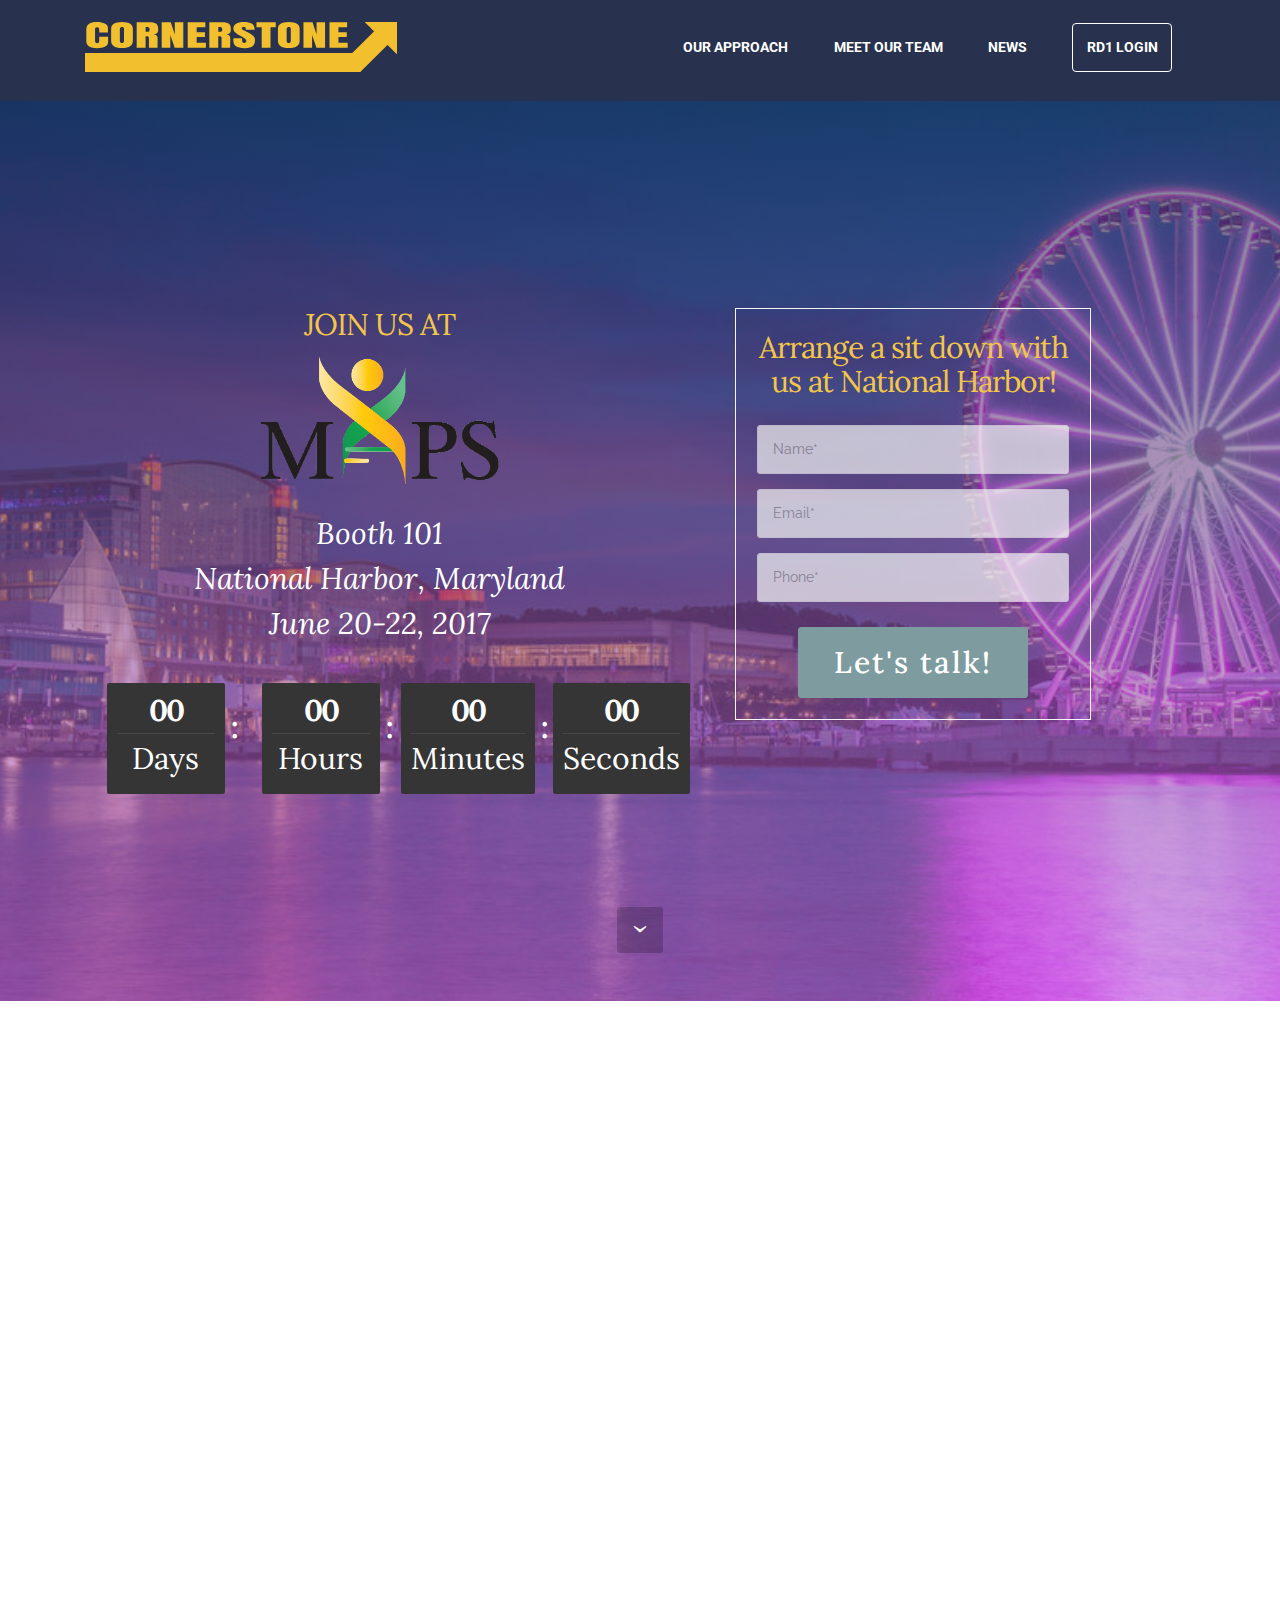
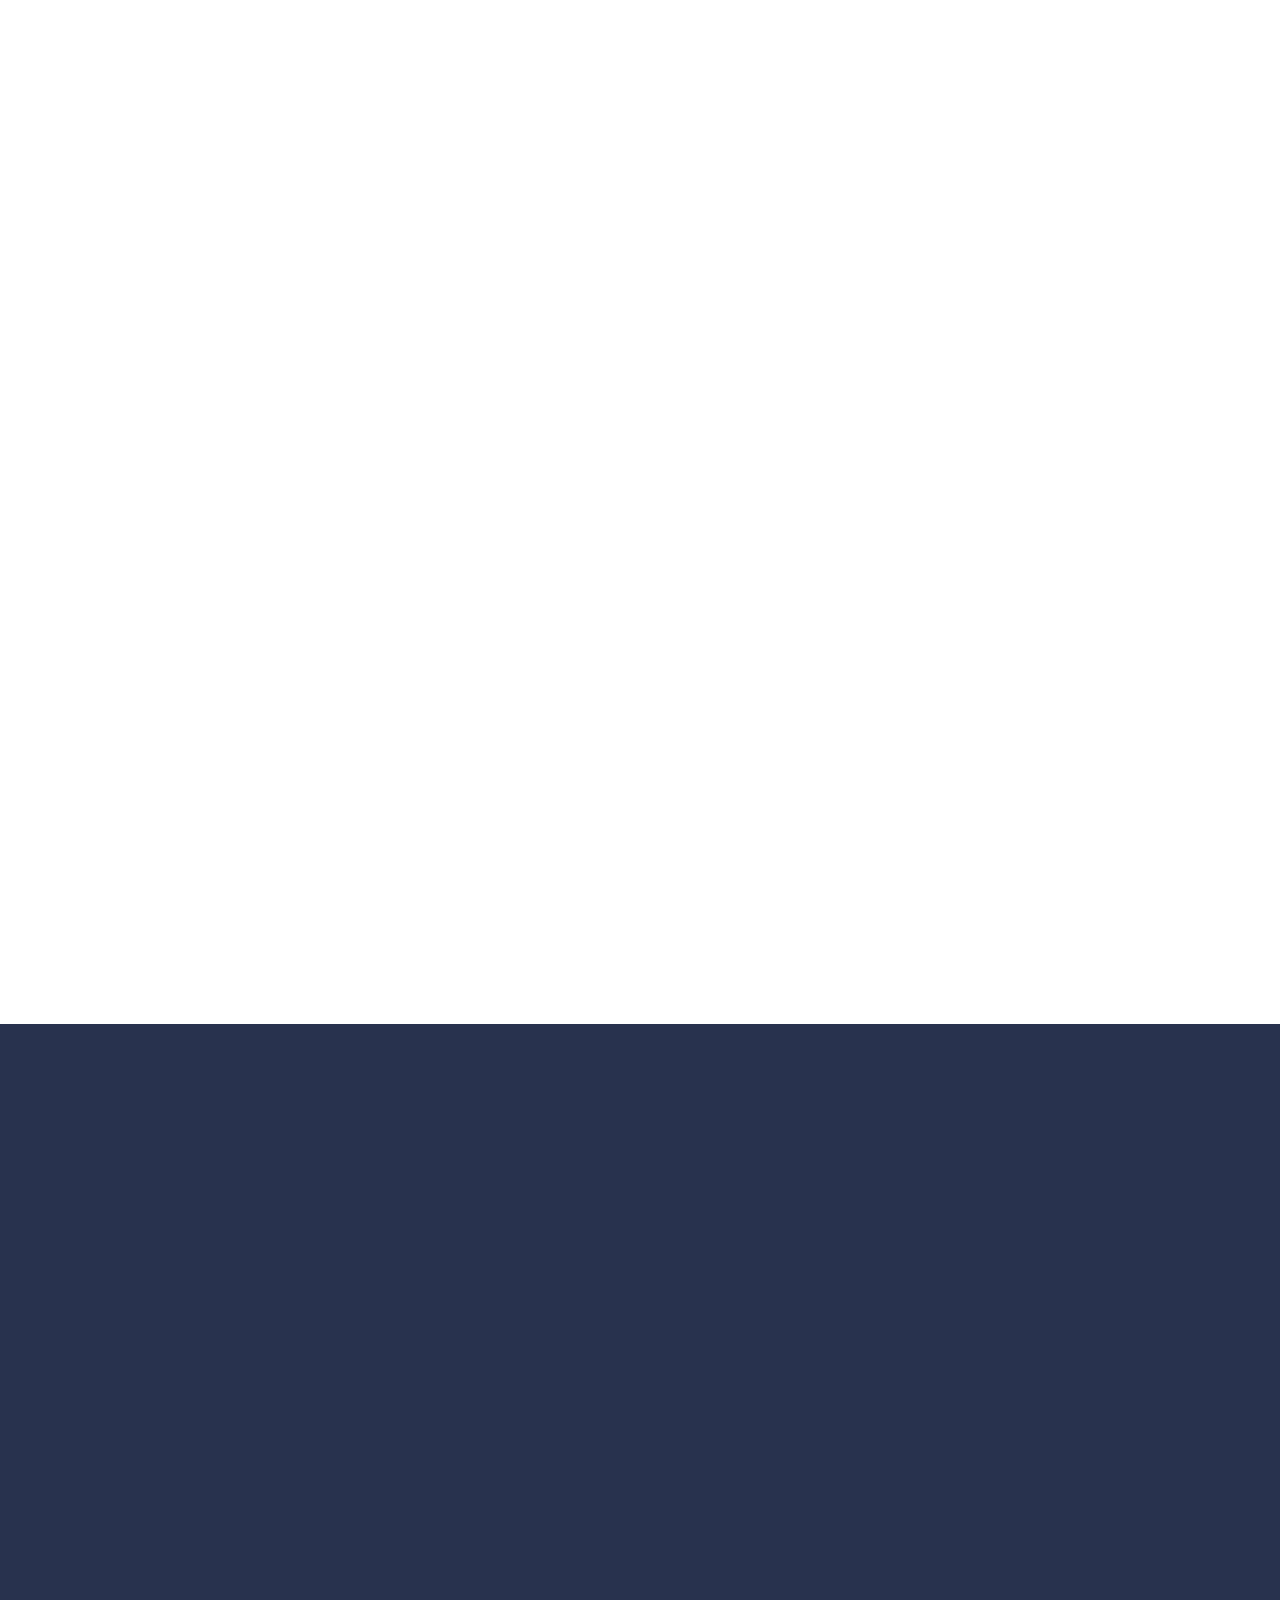
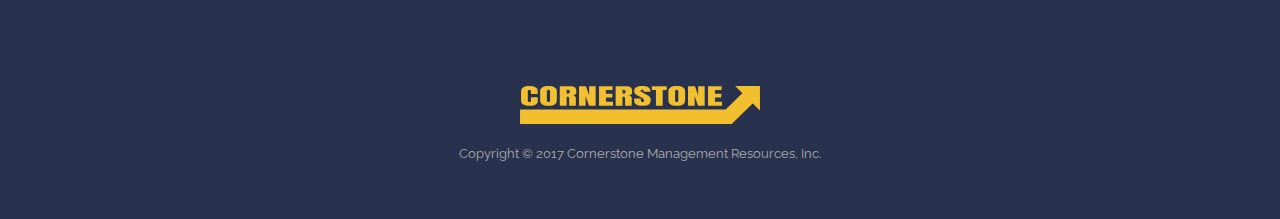
==== commit 03530117: "remove weird x" ====
--- a/index.html
+++ b/index.html
@@ -52,7 +52,7 @@
                       <li class="nav-item"><a class="nav-link link" href="/news.html" aria-expanded="false">NEWS</a></li>
                       <li class="nav-item"><a id="rd1login" class="nav-link link" href="http://readydayone.com/">RD1 LOGIN</a></li>
                     </ul>
-                        <div class="close-icon"></div>
+                        <!-- <div class="close-icon"></div> -->
                     </button>
 
                 </div>
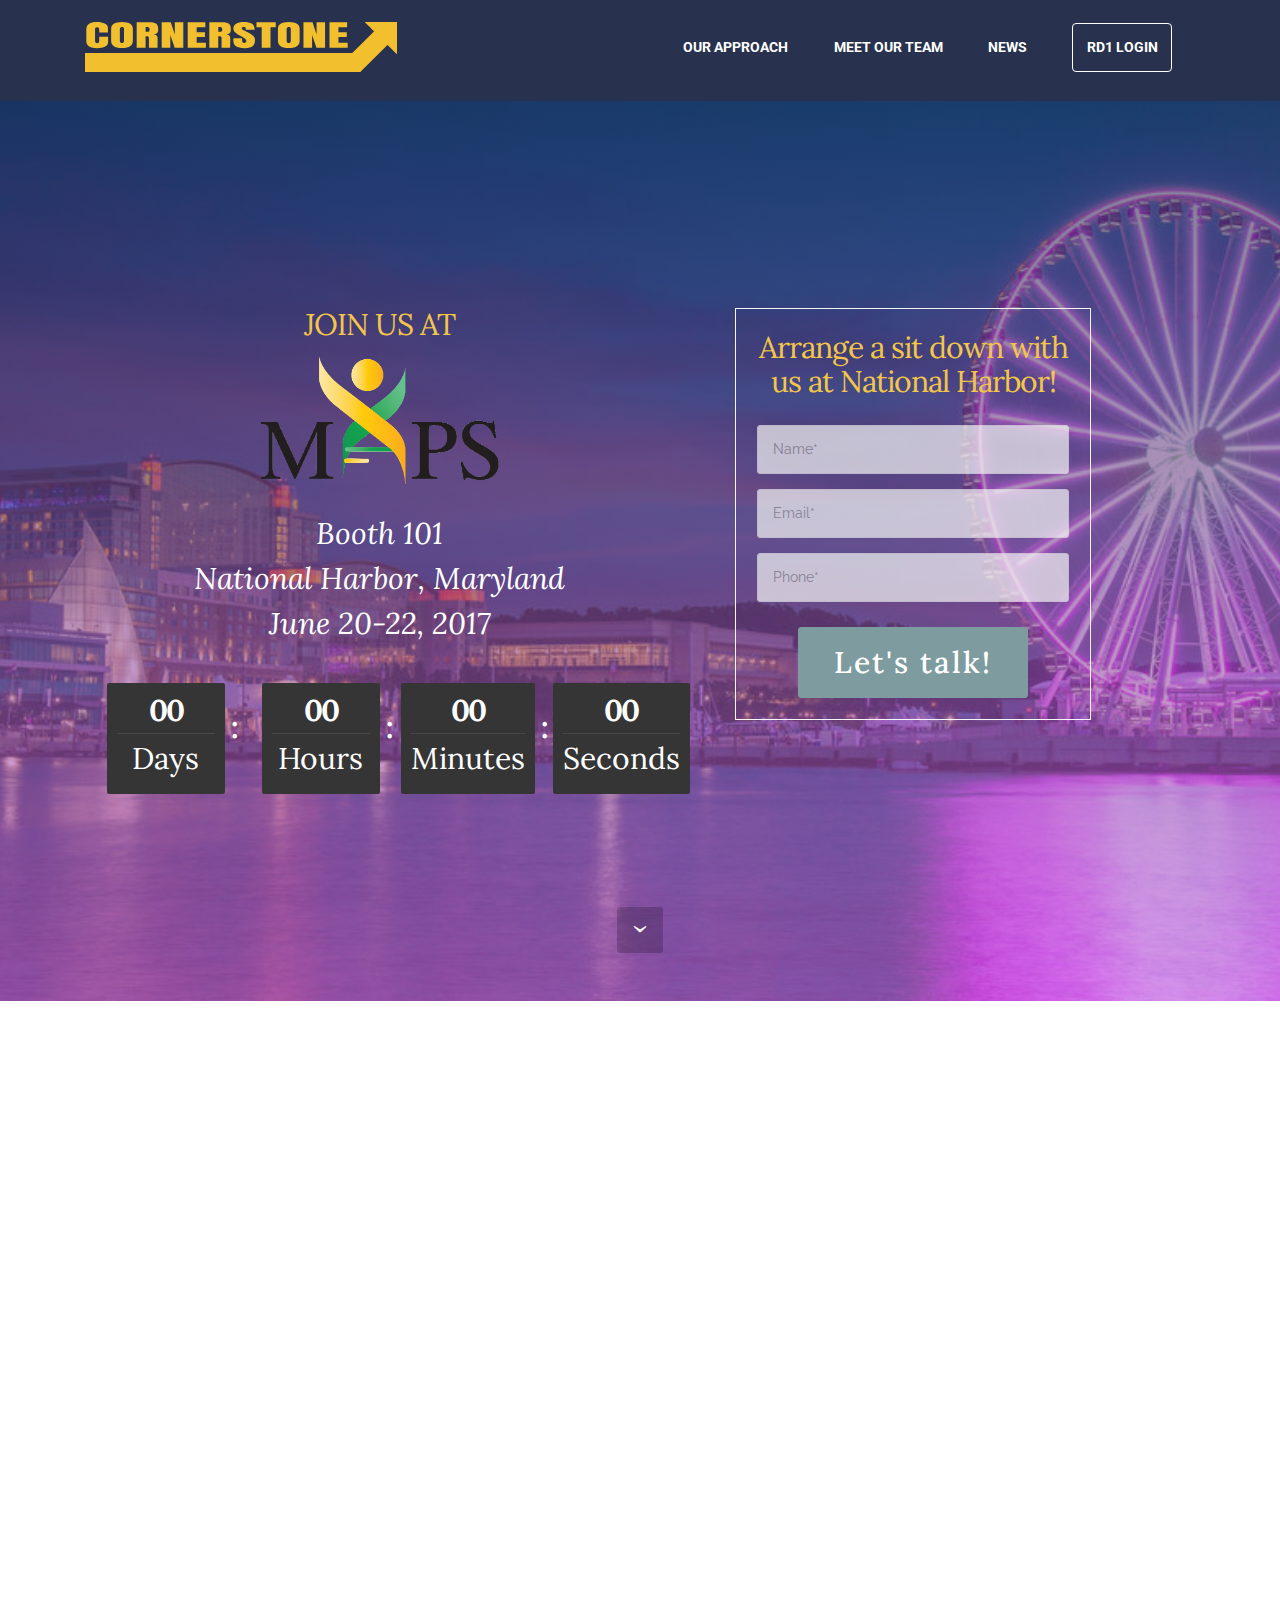
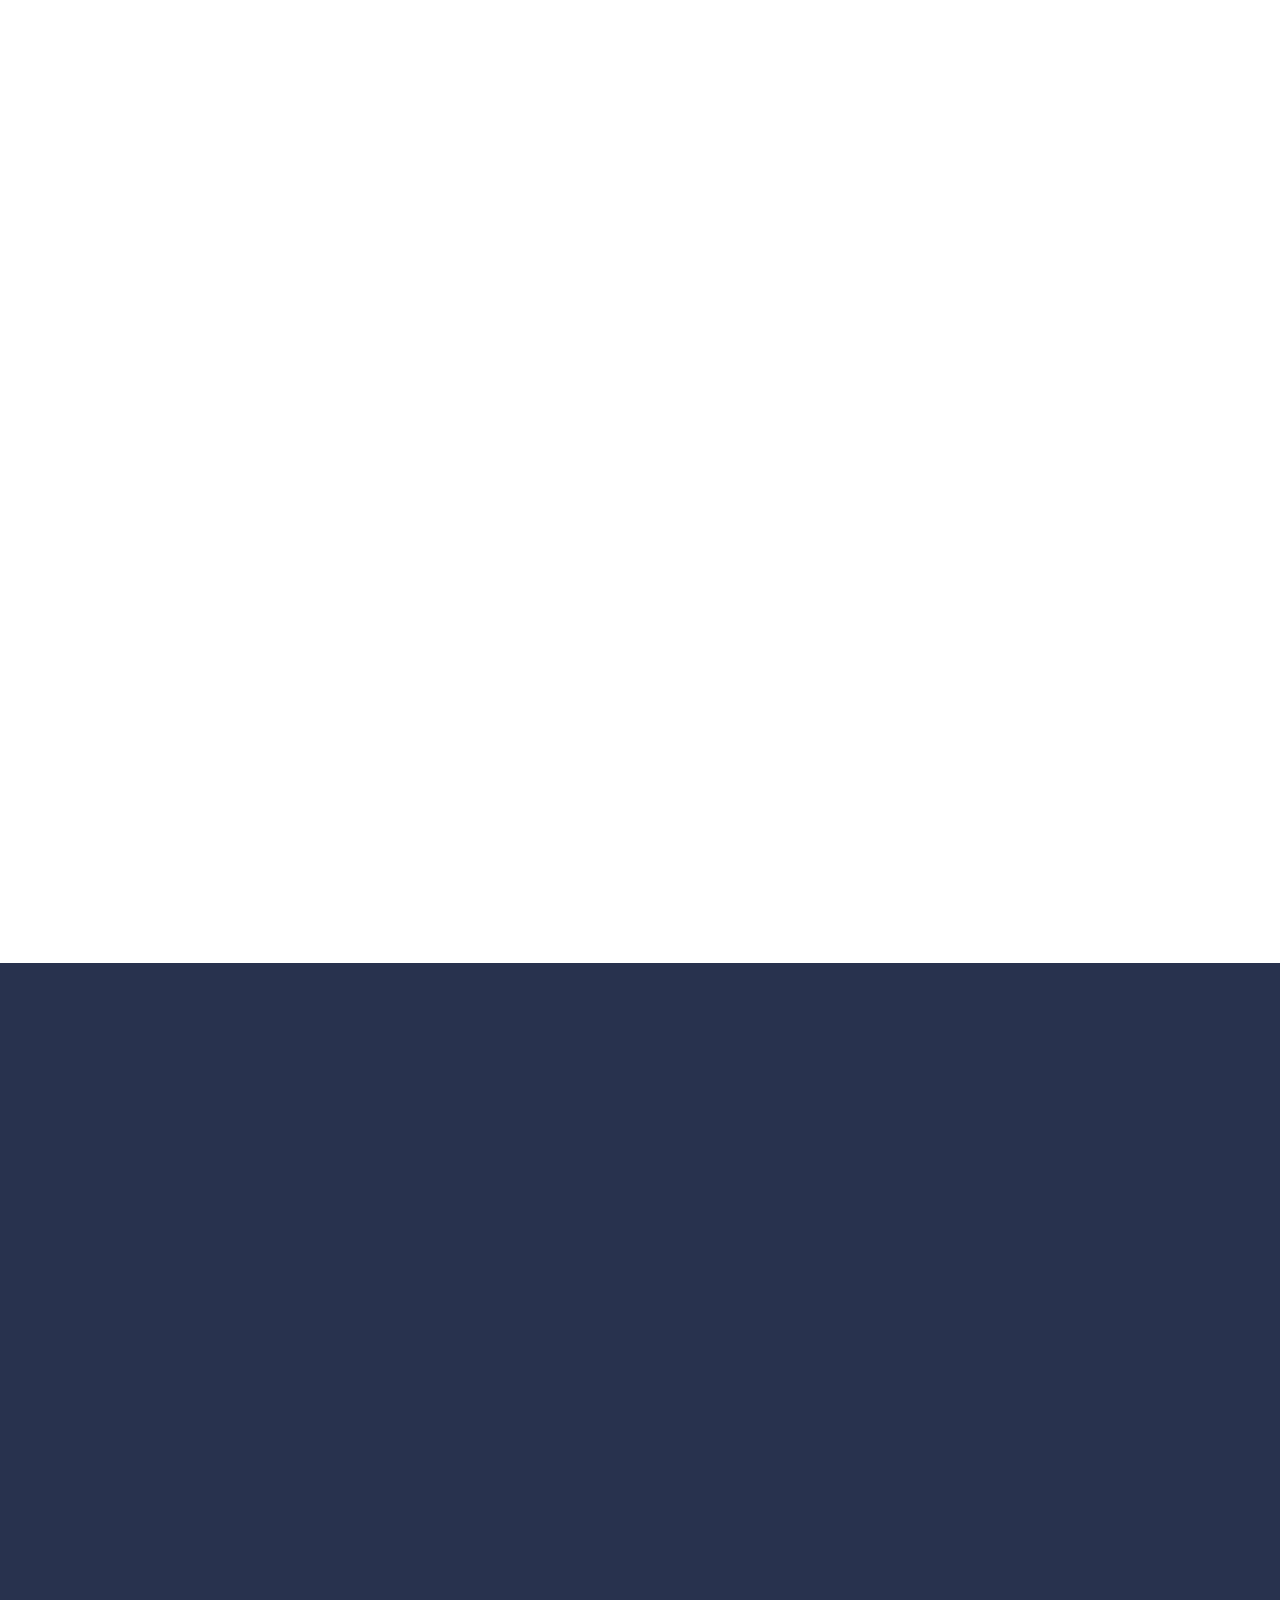
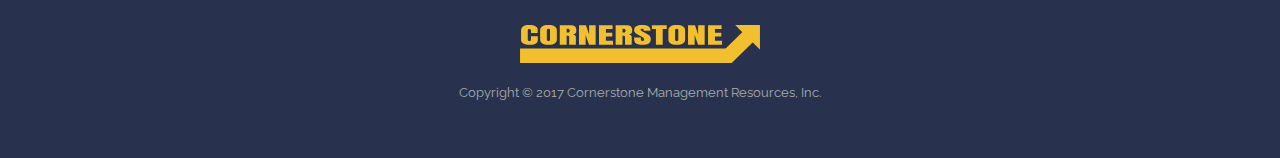
==== commit c9633702: "FEEXES" ====
--- a/index.html
+++ b/index.html
@@ -7,7 +7,11 @@
   <meta name="generator" content="Mobirise v3.12.1, mobirise.com">
   <meta name="viewport" content="width=device-width, initial-scale=1">
   <link rel="shortcut icon" href="assets/images/lten-fav.png" type="image/x-icon">
-  <meta name="description" content="">
+
+  <meta name="description" content="Meet with Cornerstone Management Resource Systems at MAP in National Harbor, MD at Booth 512 We Help You Identify Your Most Qualified Leaders"/>
+  <meta name="keywords" content="Cornerstone Management Resource Systems, Cornerstone, Ready Day One, MAPS, Medical Affairs Professional Society, Annual Conference, Carl Thoresen, Thoresen, management, training, leadership, pharmaceutical"/>
+
+  <title>Cornerstone - Identify and Develop Your Leaders</title>
   
   <link rel="stylesheet" href="https://fonts.googleapis.com/css?family=Lora:400,700,400italic,700italic&amp;subset=latin">
   <link rel="stylesheet" href="https://fonts.googleapis.com/css?family=Montserrat:400,700">
@@ -135,7 +139,7 @@
     <div class="container">
         <div class="row">
             <div class="col-xs-12">
-                <h3 class="mbr-section-title display-2">Cornerstone's&nbsp;<span style="line-height: 1.1;">Carl Thoresen and David A. Jencen</span><br><span style="line-height: 1.1;">at MAPS 2017 Annual Meeting</span></h3>
+                <h3 class="mbr-section-title display-2">Cornerstone's&nbsp;<span style="line-height: 1.5;">Carl Thoresen and David A. Jencen</span><br><span style="line-height: 1.5;">at MAPS 2017 Annual Meeting</span></h3>
                 <h4 class="mbr-section-title">Come see us at <a href="maps_map.html" target="_blank" style="color: #FCBC12;">Booth 101</a>
                 <a href="maps_map.html" target="_blank" style="color: #FCBC12;"><img src="assets/images/guides.png" height="40px;" alt="Cornerstone at LTEN Booth 101" title="Map to Cornerstone Booth at MAPS"></a></h4>
             </div>
@@ -153,10 +157,13 @@
               
 
               <div class="mbr-table-cell col-md-6 text-xs-center text-md-right content-size">
-                  <h3 class="mbr-section-title display-2" style="text-align: left; font-weight: normal;">Cornerstone is hosting a workshop on <div>Thursday, June 22nd, 9:30 - 12:15</div><div><span style="font-weight: bold;">Building a Medical Affairs Leadership Pipeline</span></div></h3>
+                  <h3 class="mbr-section-title display-2" style="text-align: left; font-weight: bold; line-height: 1.3; margin-bottom: 0em;">Building a Medical Affairs Leadership Pipeline</h3>
+                  <h4 style="text-align: left; font-weight: normal; line-height: 1.3;">Cornerstone is hosting a workshop on
+                  <br>Thursday, June 22nd, 9:30 - 12:15</h4>
+
                   <div class="lead">
 
-                    <p>The increased importance of Medical Affairs within the pharmaceutical and&nbsp;biotech industries necessitates an increase in the number of frontline leaders.&nbsp;Yet, few organizations offer a systematic internal process for identifying and&nbsp;developing potential Medical Affairs leaders. In this workshop, we will present&nbsp;a model for leadership development that gives high-potential individual<br>contributors in the Medical Affairs area the opportunity to develop leadership&nbsp;and management skills prior to promotion. Specifically, we will describe&nbsp;the development and implementation of an experiential developmental&nbsp;realistic job preview (RJP) for aspiring management candidates involving a&nbsp;strategic decision-making simulation and a one-on-one coaching interaction.&nbsp;Finally, we will present a case study detailing one organization’s ongoing&nbsp;initiative to leverage these results to prepare aspiring frontline leaders for job&nbsp;responsibilities very different than ones they currently have in a highly volatile&nbsp;and constantly evolving industry.&nbsp;<br><br></p>
+                    <p style="line-height: 1.2;">The increased importance of Medical Affairs within the pharmaceutical and&nbsp;biotech industries necessitates an increase in the number of frontline leaders.&nbsp;Yet, few organizations offer a systematic internal process for identifying and&nbsp;developing potential Medical Affairs leaders. In this workshop, we will present&nbsp;a model for leadership development that gives high-potential individual<br>contributors in the Medical Affairs area the opportunity to develop leadership&nbsp;and management skills prior to promotion. Specifically, we will describe&nbsp;the development and implementation of an experiential developmental&nbsp;realistic job preview (RJP) for aspiring management candidates involving a&nbsp;strategic decision-making simulation and a one-on-one coaching interaction.&nbsp;Finally, we will present a case study detailing one organization’s ongoing&nbsp;initiative to leverage these results to prepare aspiring frontline leaders for job&nbsp;responsibilities very different than ones they currently have in a highly volatile&nbsp;and constantly evolving industry.&nbsp;<br><br></p>
 
                   </div>
 
@@ -226,7 +233,7 @@
 
 
               <div class="mbr-table-cell col-md-5 text-xs-center text-md-left content-size">
-                  <h3 class="mbr-section-title display-2">Davad A. Jencen, Ph.D.</h3>
+                  <h3 class="mbr-section-title display-2">David A. Jencen, Ph.D.</h3>
                   <div class="lead">
 
                     <p>David brings more than 20 years of biopharmaceutical industry Medical Affairs experience with companies including Procter &amp; Gamble Pharmaceuticals, Boehringer Ingelheim, and Novo Nordisk. As a Medical Affairs consultant he has partnered with clients on projects ranging from global excellence in medical science liaison (MSL) performance, stakeholder engagement strategies, and presentation skills development. He has been invited to deliver Medical Affairs training programs in the US, Singapore, Taiwan, and China. He also coaches and mentors aspiring MSLs seeking to secure their first role, as well as Medical Affairs professionals in mid-career who are considering a change. He blogs and hosts a LinkedIn discussion group, both focused on the MSL. Over his industrial career he has directed several MSL teams and also served as Operations Director for MSL organizations. While at Boehringer Ingelheim he was chief architect of the original MSL training and development program, directing a team to develop scientific and professional training &amp; development programming across 4 different therapeutic areas.</p>
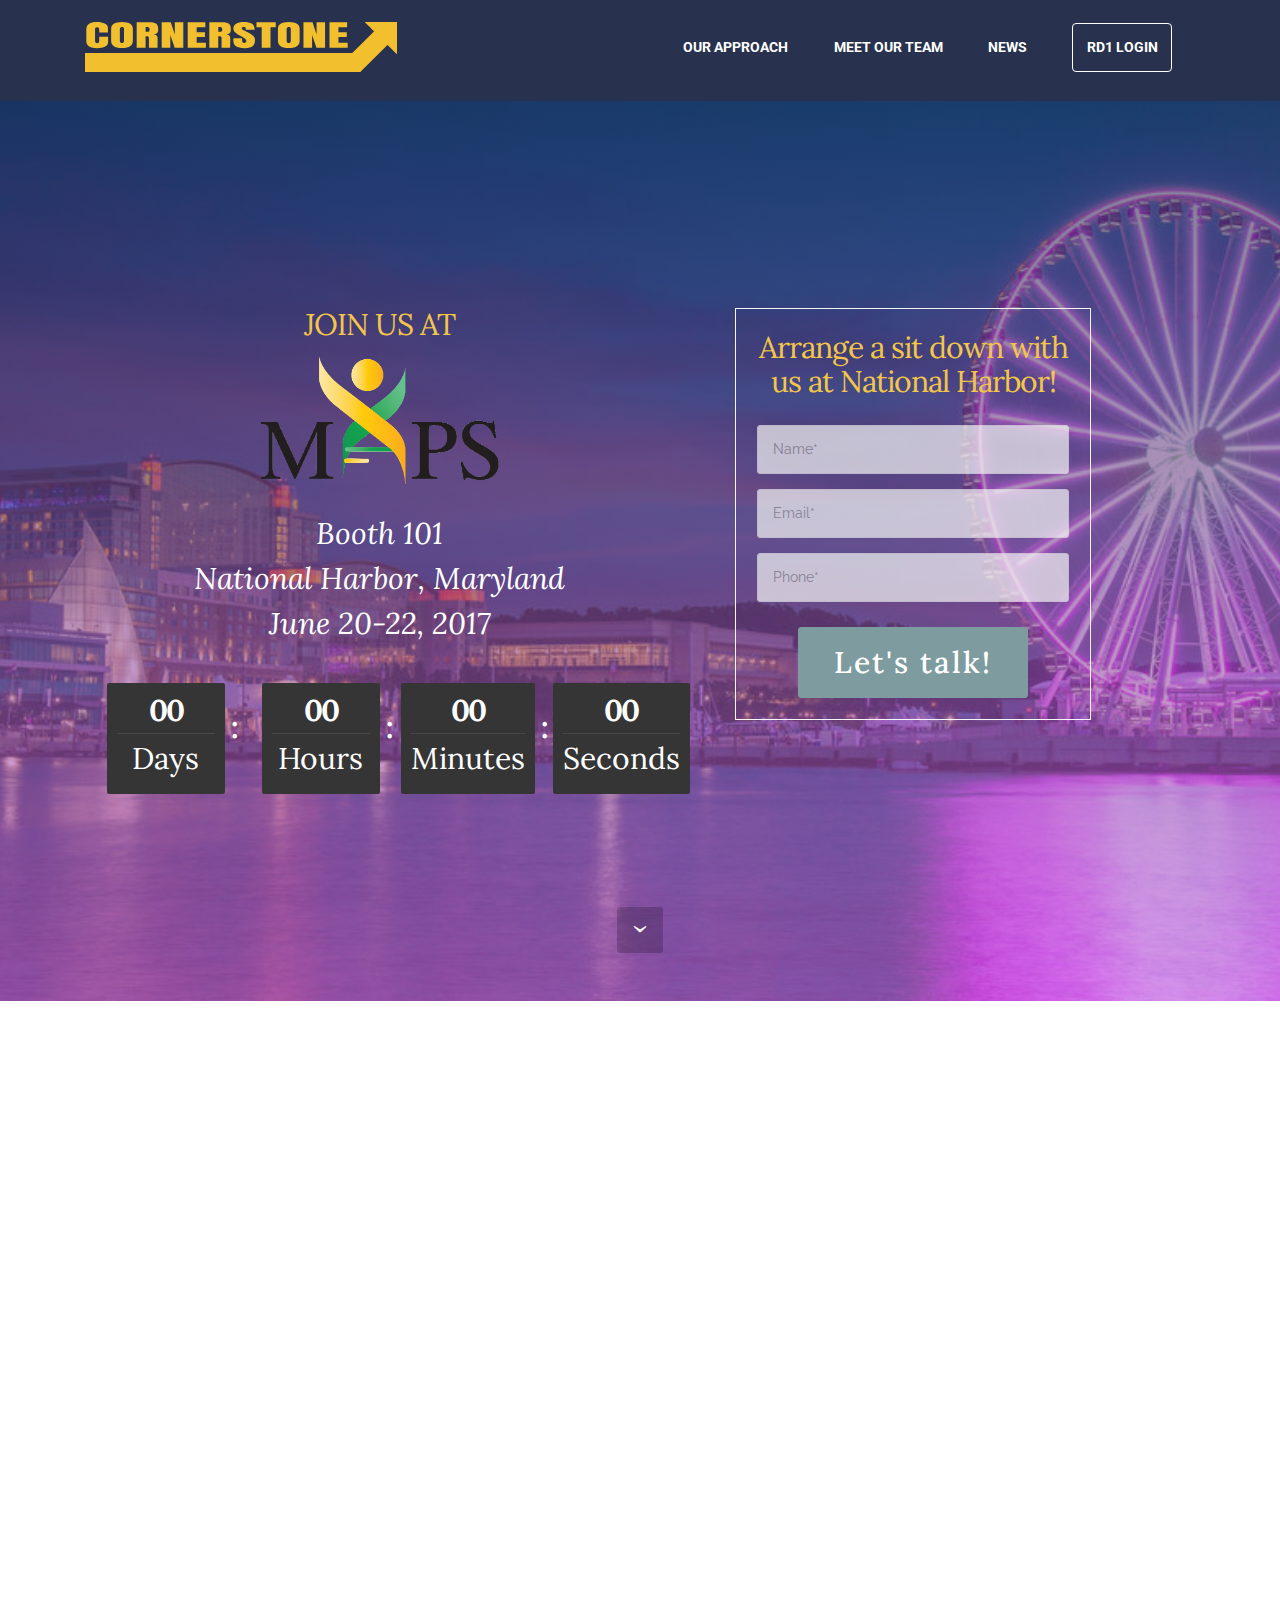
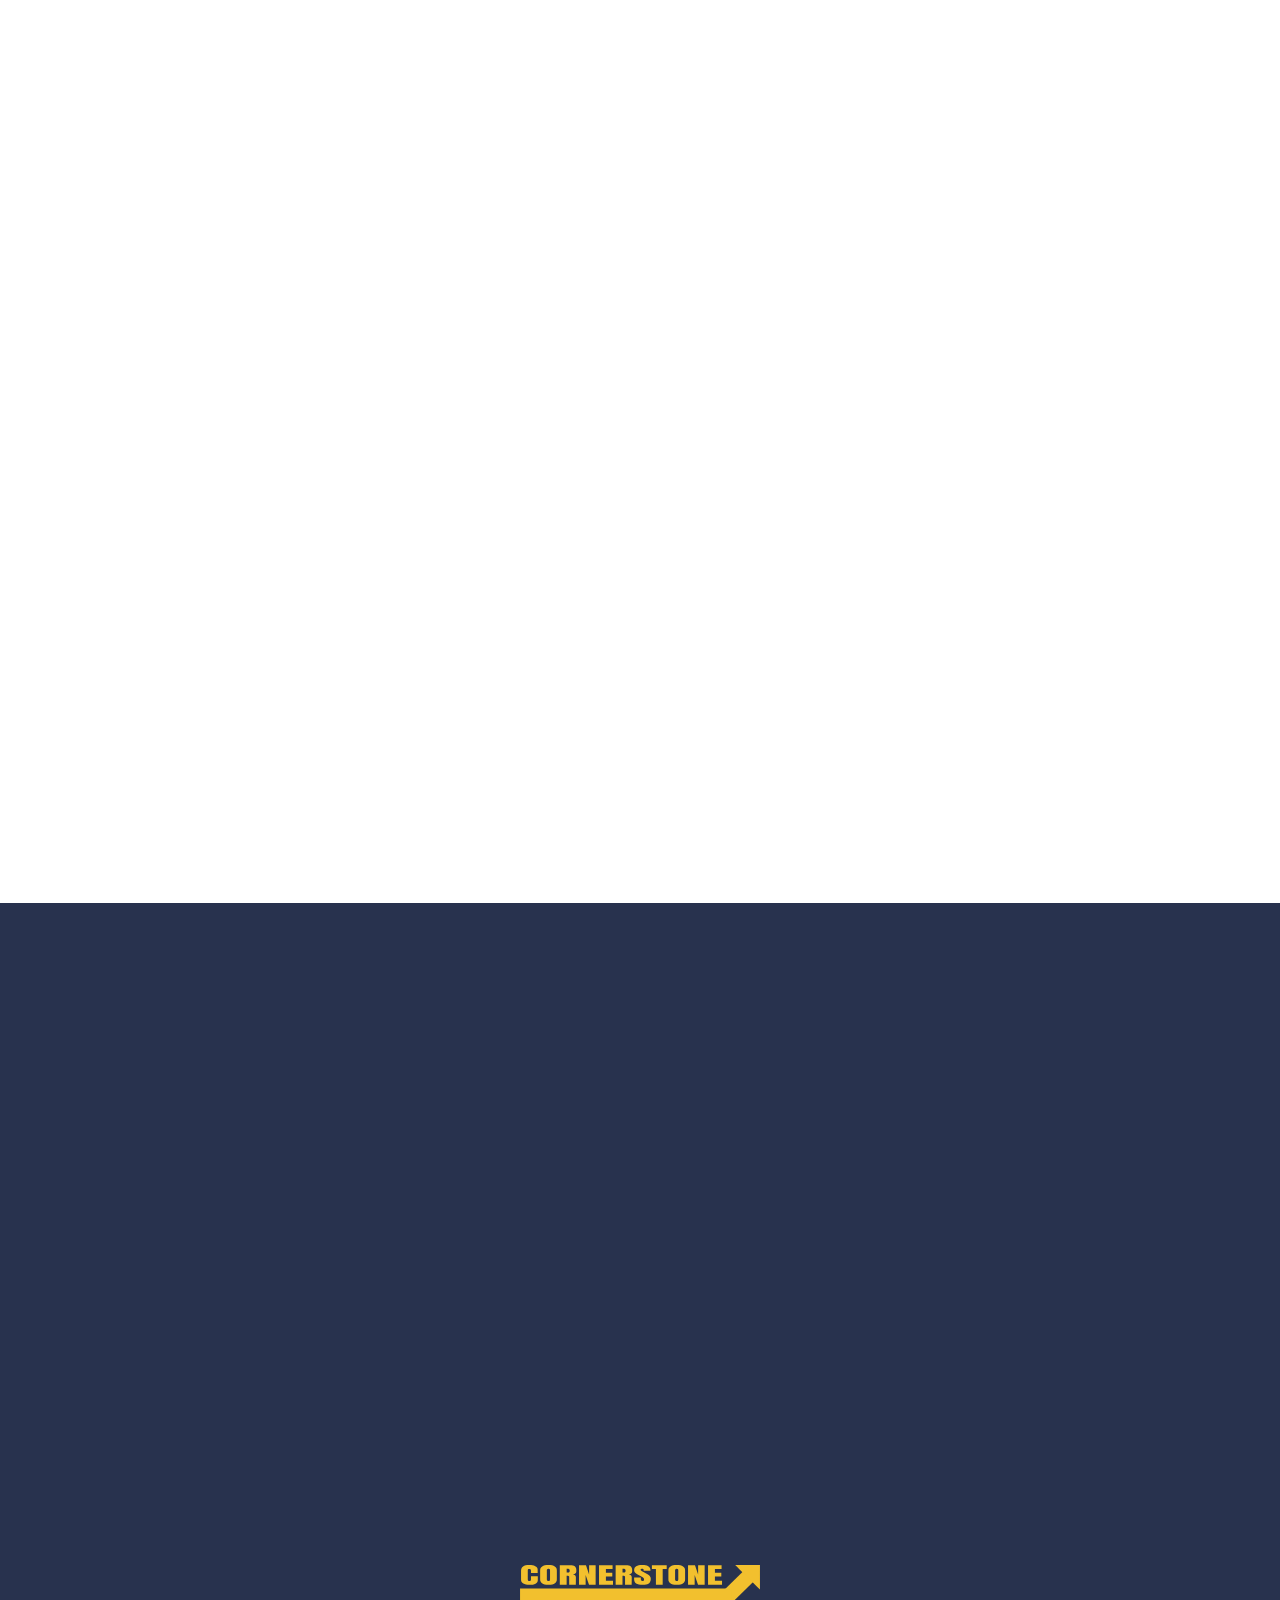
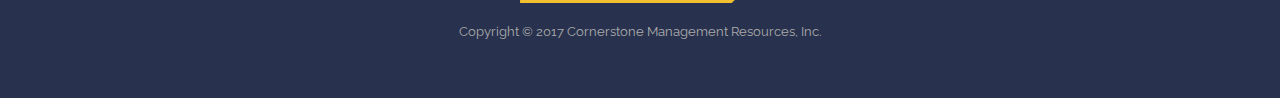
==== commit 3b731718: "line height adjustment" ====
--- a/index.html
+++ b/index.html
@@ -195,23 +195,14 @@
                   <div class="mbr-figure"><img src="assets/images/carl-600x840.jpg"></div>
               </div>
 
-              
-
-
               <div class="mbr-table-cell col-md-5 text-xs-center text-md-left content-size">
                   <h3 class="mbr-section-title display-2">Carl Thoresen, Ph.D.</h3>
                   <div class="lead">
 
-                    <p>Carl joined the Cornerstone team after working as Assistant Professor of industrial/organizational psychology at Tulane University. As an internationally recognized author and researcher on employee selection, job attitudes, employee assessment, and the role of personality in job performance, Carl brings a unique, research-oriented perspective to the design and implementation of Cornerstone’s programs. He has extensive training and experience in test development and validation. After graduating from Northwestern University, Carl earned an M.S. degree in organizational behavior from Cornell University. He later completed his Ph.D. in human resource management with a minor concentration in personality and social psychology at the University of Iowa.</p>
+                    <p style="line-height: 1.2;">Carl joined the Cornerstone team after working as Assistant Professor of industrial/organizational psychology at Tulane University. As an internationally recognized author and researcher on employee selection, job attitudes, employee assessment, and the role of personality in job performance, Carl brings a unique, research-oriented perspective to the design and implementation of Cornerstone’s programs. He has extensive training and experience in test development and validation. After graduating from Northwestern University, Carl earned an M.S. degree in organizational behavior from Cornell University. He later completed his Ph.D. in human resource management with a minor concentration in personality and social psychology at the University of Iowa.</p>
 
                   </div>
-
-                  
-              </div>
-
-
-              
-
+              </div>
             </div>
         </div>
     </div>
@@ -220,7 +211,6 @@
 
 <section class="mbr-section" id="msg-box5-c" style="background-color: rgb(255, 255, 255); padding-top: 40px; padding-bottom: 40px;">
 
-    
     <div class="container">
         <div class="row">
             <div class="mbr-table-md-up">
@@ -228,15 +218,12 @@
               <div class="mbr-table-cell mbr-right-padding-md-up mbr-valign-top col-md-7 image-size" style="width: 25%;">
                   <div class="mbr-figure"><img src="assets/images/david.jpg"></div>
               </div>
-
-              
-
 
               <div class="mbr-table-cell col-md-5 text-xs-center text-md-left content-size">
                   <h3 class="mbr-section-title display-2">David A. Jencen, Ph.D.</h3>
                   <div class="lead">
 
-                    <p>David brings more than 20 years of biopharmaceutical industry Medical Affairs experience with companies including Procter &amp; Gamble Pharmaceuticals, Boehringer Ingelheim, and Novo Nordisk. As a Medical Affairs consultant he has partnered with clients on projects ranging from global excellence in medical science liaison (MSL) performance, stakeholder engagement strategies, and presentation skills development. He has been invited to deliver Medical Affairs training programs in the US, Singapore, Taiwan, and China. He also coaches and mentors aspiring MSLs seeking to secure their first role, as well as Medical Affairs professionals in mid-career who are considering a change. He blogs and hosts a LinkedIn discussion group, both focused on the MSL. Over his industrial career he has directed several MSL teams and also served as Operations Director for MSL organizations. While at Boehringer Ingelheim he was chief architect of the original MSL training and development program, directing a team to develop scientific and professional training &amp; development programming across 4 different therapeutic areas.</p>
+                    <p style="line-height: 1.2;">David brings more than 20 years of biopharmaceutical industry Medical Affairs experience with companies including Procter &amp; Gamble Pharmaceuticals, Boehringer Ingelheim, and Novo Nordisk. As a Medical Affairs consultant he has partnered with clients on projects ranging from global excellence in medical science liaison (MSL) performance, stakeholder engagement strategies, and presentation skills development. He has been invited to deliver Medical Affairs training programs in the US, Singapore, Taiwan, and China. He also coaches and mentors aspiring MSLs seeking to secure their first role, as well as Medical Affairs professionals in mid-career who are considering a change. He blogs and hosts a LinkedIn discussion group, both focused on the MSL. Over his industrial career he has directed several MSL teams and also served as Operations Director for MSL organizations. While at Boehringer Ingelheim he was chief architect of the original MSL training and development program, directing a team to develop scientific and professional training &amp; development programming across 4 different therapeutic areas.</p>
 
                   </div>
 
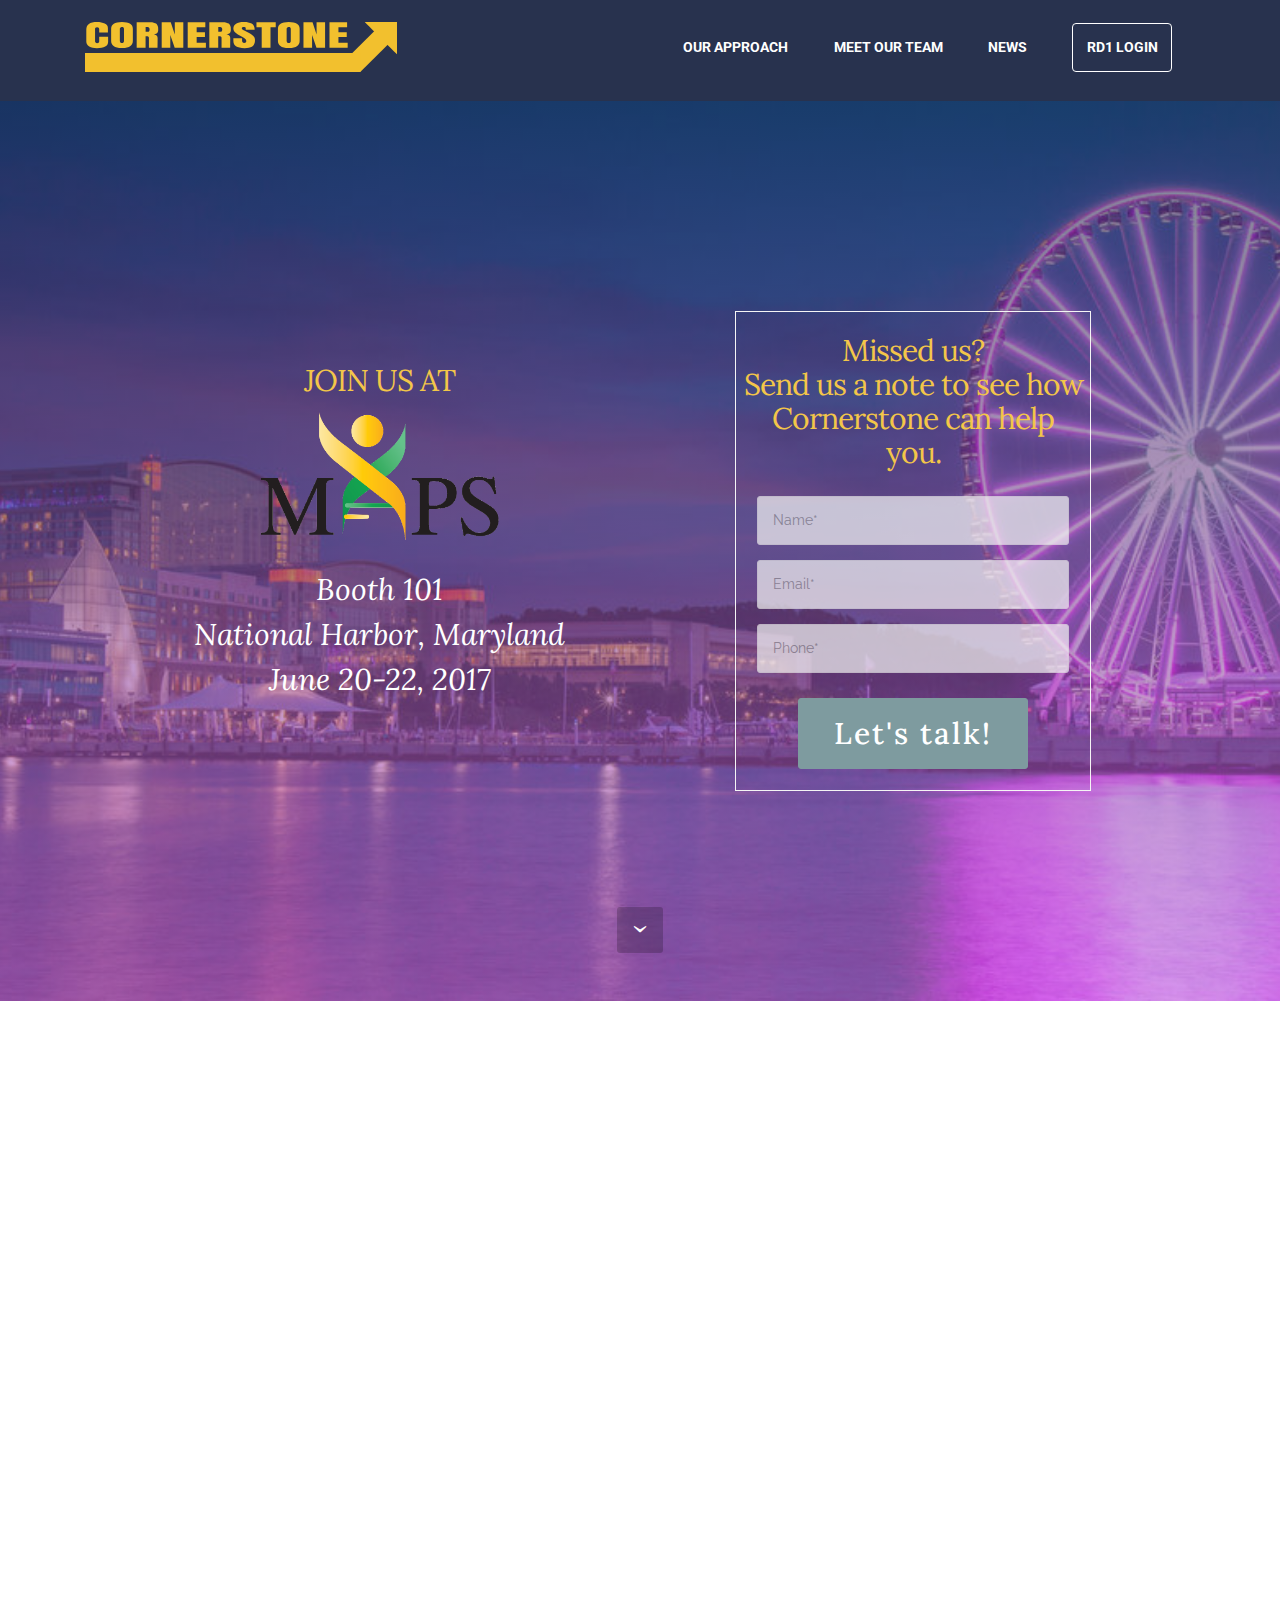
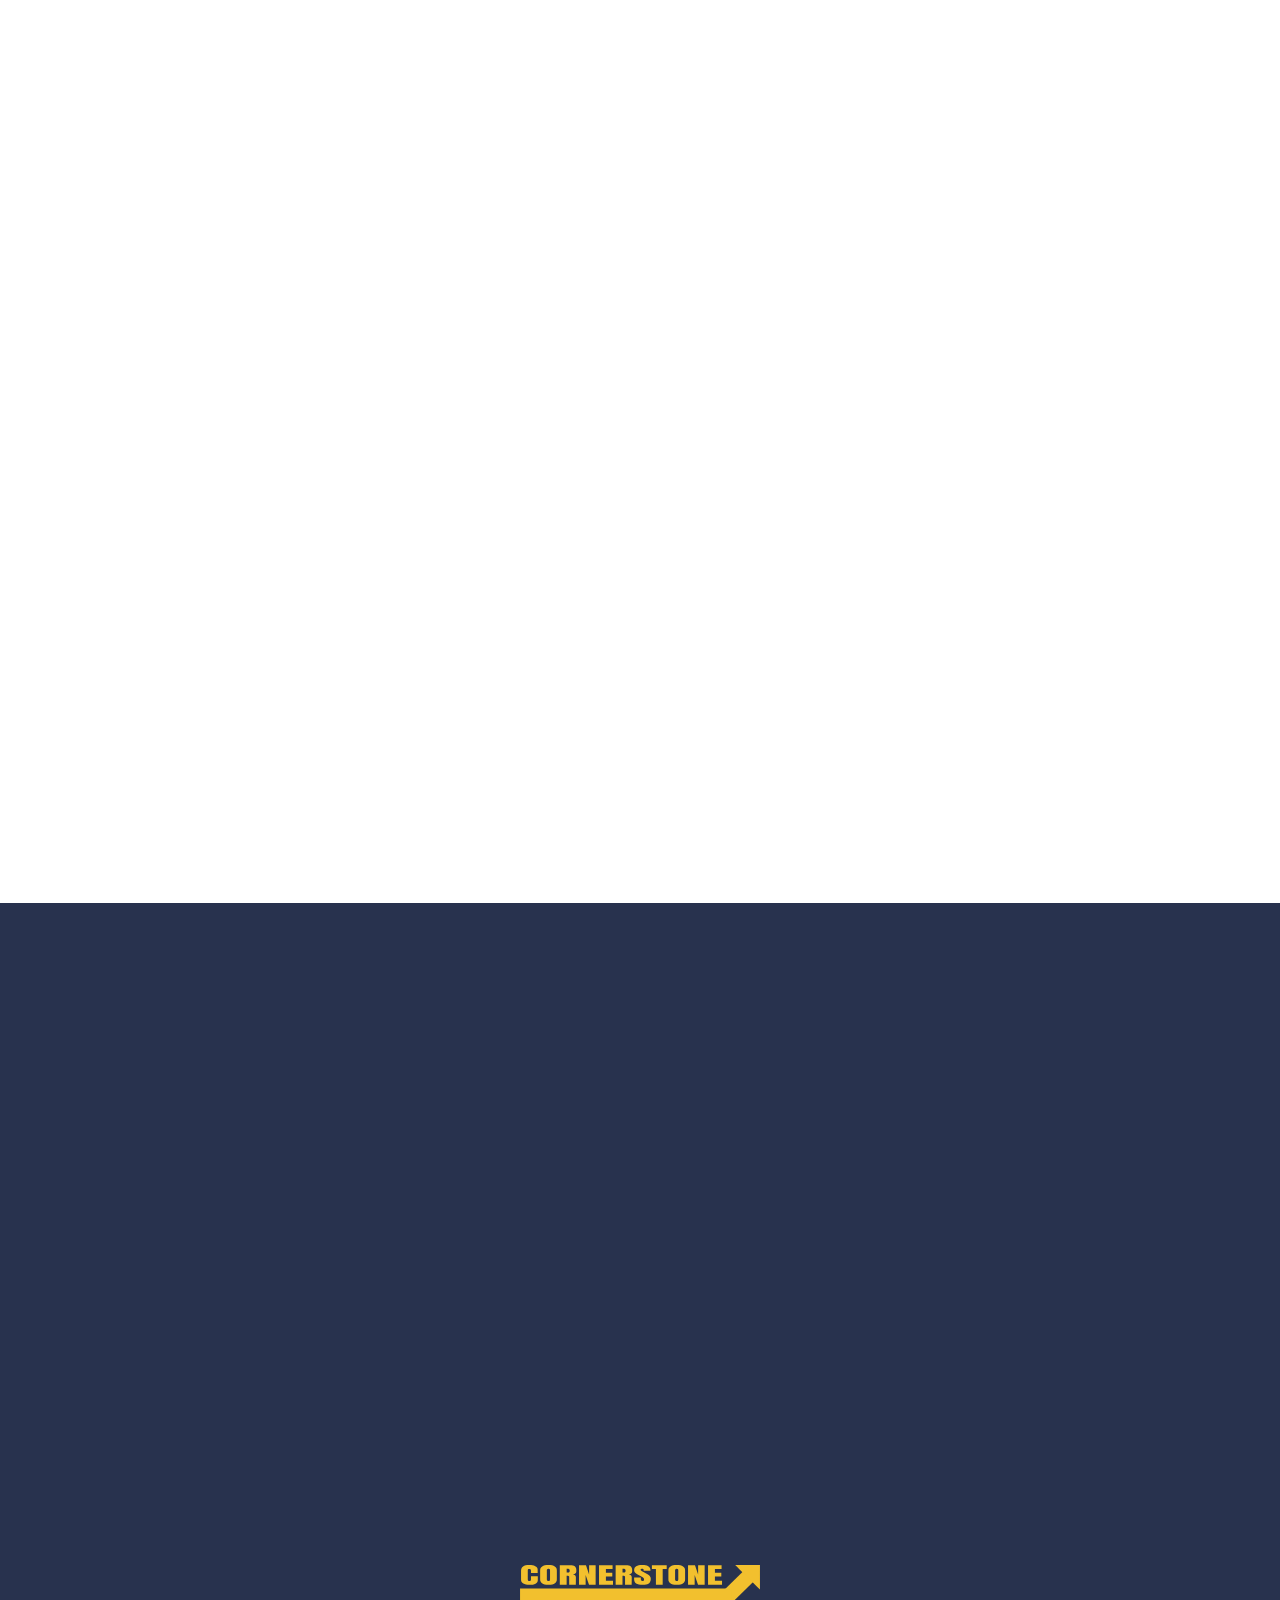
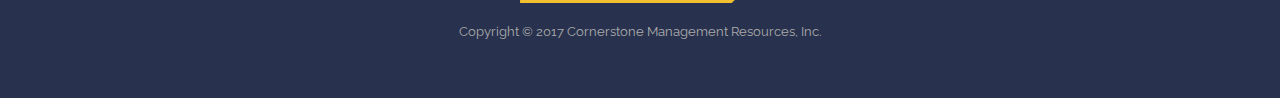
==== commit 18c98534: "Update index, remove countdown change initial contact form message" ====
--- a/index.html
+++ b/index.html
@@ -8,7 +8,7 @@
   <meta name="viewport" content="width=device-width, initial-scale=1">
   <link rel="shortcut icon" href="assets/images/lten-fav.png" type="image/x-icon">
 
-  <meta name="description" content="Meet with Cornerstone Management Resource Systems at MAP in National Harbor, MD at Booth 512 We Help You Identify Your Most Qualified Leaders"/>
+  <meta name="description" content="Meet with Cornerstone Management Resource Systems at MAPS in National Harbor, MD at Booth 101 We Help You Identify Your Most Qualified Leaders"/>
   <meta name="keywords" content="Cornerstone Management Resource Systems, Cornerstone, Ready Day One, MAPS, Medical Affairs Professional Society, Annual Conference, Carl Thoresen, Thoresen, management, training, leadership, pharmaceutical"/>
 
   <title>Cornerstone - Identify and Develop Your Leaders</title>
@@ -98,11 +98,11 @@
                                 <div class="mbr-section-text lead">
                                     <p><span style="line-height: 1.5;">Booth 101</span><br><span style="line-height: 1.5;">National Harbor, Maryland</span><br>June 20-22, 2017<br></p>
                                 </div>
-                                <div class="countdown" data-end="2017/06/22"></div>
+                                <!-- <div class="countdown" data-end="2017/06/22"></div> -->
                             </div>
                         </div>
                         <div class="form-table mbr-valign-top col-md-9  formblock" data-form-type="formoid">
-                            <h4 class="mbr-section-title display-2"><span style="font-weight: normal;">Arrange a sit down with us&nbsp;at National Harbor!</span></h4>
+                            <h4 class="mbr-section-title display-2"><span style="font-weight: normal;">Missed us?<br>Send us a note to see how Cornerstone can help you.</span></h4>
                             <div data-form-alert="true">
                                 <div hidden="" data-form-alert-success="true" class="alert alert-form alert-success text-xs-center">Thank You!</div>
                             </div>
@@ -317,6 +317,16 @@
   <script src="assets/mobirise3-blocks-plugin/js/script.js"></script>
   <script src="assets/formoid/formoid.min.js"></script>
   
+  <script>
+    (function(i,s,o,g,r,a,m){i['GoogleAnalyticsObject']=r;i[r]=i[r]||function(){
+    (i[r].q=i[r].q||[]).push(arguments)},i[r].l=1*new Date();a=s.createElement(o),
+    m=s.getElementsByTagName(o)[0];a.async=1;a.src=g;m.parentNode.insertBefore(a,m)
+    })(window,document,'script','https://www.google-analytics.com/analytics.js','ga');
+
+    ga('create', 'UA-84135483-6', 'auto');
+    ga('send', 'pageview');
+
+  </script>
   
   <input name="animation" type="hidden">
   </body>
